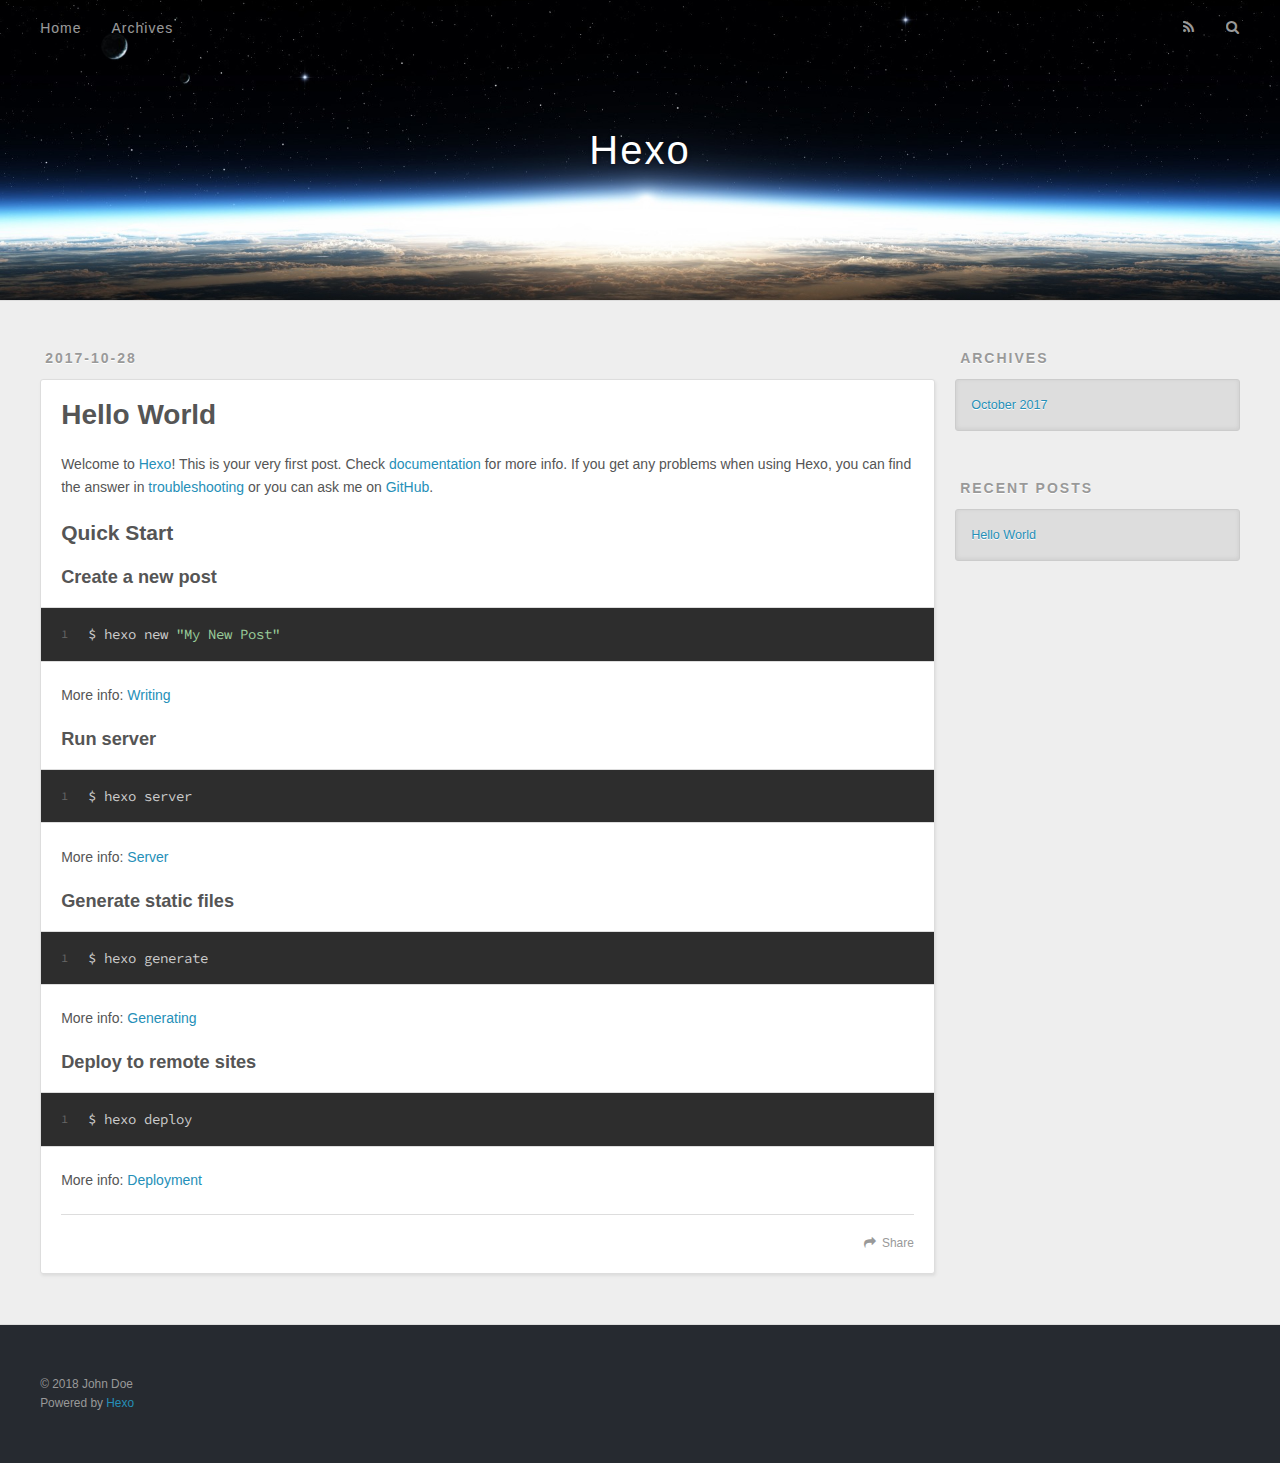
==== index.html @ b854b88f "Site updated: 2018-07-21 10:05:24" ====
<!DOCTYPE html>
<html>
<head>
  <meta charset="utf-8">
  
  <title>Hexo</title>
  <meta name="viewport" content="width=device-width, initial-scale=1, maximum-scale=1">
  <meta property="og:type" content="website">
<meta property="og:title" content="Hexo">
<meta property="og:url" content="http://yoursite.com/index.html">
<meta property="og:site_name" content="Hexo">
<meta property="og:locale" content="default">
<meta name="twitter:card" content="summary">
<meta name="twitter:title" content="Hexo">
  
    <link rel="alternate" href="/atom.xml" title="Hexo" type="application/atom+xml">
  
  
    <link rel="icon" href="/favicon.png">
  
  
    <link href="//fonts.googleapis.com/css?family=Source+Code+Pro" rel="stylesheet" type="text/css">
  
  <link rel="stylesheet" href="/css/style.css">
  

</head>

<body>
  <div id="container">
    <div id="wrap">
      <header id="header">
  <div id="banner"></div>
  <div id="header-outer" class="outer">
    <div id="header-title" class="inner">
      <h1 id="logo-wrap">
        <a href="/" id="logo">Hexo</a>
      </h1>
      
    </div>
    <div id="header-inner" class="inner">
      <nav id="main-nav">
        <a id="main-nav-toggle" class="nav-icon"></a>
        
          <a class="main-nav-link" href="/">Home</a>
        
          <a class="main-nav-link" href="/archives">Archives</a>
        
      </nav>
      <nav id="sub-nav">
        
          <a id="nav-rss-link" class="nav-icon" href="/atom.xml" title="RSS Feed"></a>
        
        <a id="nav-search-btn" class="nav-icon" title="Search"></a>
      </nav>
      <div id="search-form-wrap">
        <form action="//google.com/search" method="get" accept-charset="UTF-8" class="search-form"><input type="search" name="q" class="search-form-input" placeholder="Search"><button type="submit" class="search-form-submit">&#xF002;</button><input type="hidden" name="sitesearch" value="http://yoursite.com"></form>
      </div>
    </div>
  </div>
</header>
      <div class="outer">
        <section id="main">
  
    <article id="post-hello-world" class="article article-type-post" itemscope itemprop="blogPost">
  <div class="article-meta">
    <a href="/2017/10/28/hello-world/" class="article-date">
  <time datetime="2017-10-28T00:39:58.000Z" itemprop="datePublished">2017-10-28</time>
</a>
    
  </div>
  <div class="article-inner">
    
    
      <header class="article-header">
        
  
    <h1 itemprop="name">
      <a class="article-title" href="/2017/10/28/hello-world/">Hello World</a>
    </h1>
  

      </header>
    
    <div class="article-entry" itemprop="articleBody">
      
        <p>Welcome to <a href="https://hexo.io/" target="_blank" rel="noopener">Hexo</a>! This is your very first post. Check <a href="https://hexo.io/docs/" target="_blank" rel="noopener">documentation</a> for more info. If you get any problems when using Hexo, you can find the answer in <a href="https://hexo.io/docs/troubleshooting.html" target="_blank" rel="noopener">troubleshooting</a> or you can ask me on <a href="https://github.com/hexojs/hexo/issues" target="_blank" rel="noopener">GitHub</a>.</p>
<h2 id="Quick-Start"><a href="#Quick-Start" class="headerlink" title="Quick Start"></a>Quick Start</h2><h3 id="Create-a-new-post"><a href="#Create-a-new-post" class="headerlink" title="Create a new post"></a>Create a new post</h3><figure class="highlight bash"><table><tr><td class="gutter"><pre><span class="line">1</span><br></pre></td><td class="code"><pre><span class="line">$ hexo new <span class="string">"My New Post"</span></span><br></pre></td></tr></table></figure>
<p>More info: <a href="https://hexo.io/docs/writing.html" target="_blank" rel="noopener">Writing</a></p>
<h3 id="Run-server"><a href="#Run-server" class="headerlink" title="Run server"></a>Run server</h3><figure class="highlight bash"><table><tr><td class="gutter"><pre><span class="line">1</span><br></pre></td><td class="code"><pre><span class="line">$ hexo server</span><br></pre></td></tr></table></figure>
<p>More info: <a href="https://hexo.io/docs/server.html" target="_blank" rel="noopener">Server</a></p>
<h3 id="Generate-static-files"><a href="#Generate-static-files" class="headerlink" title="Generate static files"></a>Generate static files</h3><figure class="highlight bash"><table><tr><td class="gutter"><pre><span class="line">1</span><br></pre></td><td class="code"><pre><span class="line">$ hexo generate</span><br></pre></td></tr></table></figure>
<p>More info: <a href="https://hexo.io/docs/generating.html" target="_blank" rel="noopener">Generating</a></p>
<h3 id="Deploy-to-remote-sites"><a href="#Deploy-to-remote-sites" class="headerlink" title="Deploy to remote sites"></a>Deploy to remote sites</h3><figure class="highlight bash"><table><tr><td class="gutter"><pre><span class="line">1</span><br></pre></td><td class="code"><pre><span class="line">$ hexo deploy</span><br></pre></td></tr></table></figure>
<p>More info: <a href="https://hexo.io/docs/deployment.html" target="_blank" rel="noopener">Deployment</a></p>

      
    </div>
    <footer class="article-footer">
      <a data-url="http://yoursite.com/2017/10/28/hello-world/" data-id="cjjursdnd0000nds6vfempg9f" class="article-share-link">Share</a>
      
      
    </footer>
  </div>
  
</article>


  

</section>
        
          <aside id="sidebar">
  
    

  
    

  
    
  
    
  <div class="widget-wrap">
    <h3 class="widget-title">Archives</h3>
    <div class="widget">
      <ul class="archive-list"><li class="archive-list-item"><a class="archive-list-link" href="/archives/2017/10/">October 2017</a></li></ul>
    </div>
  </div>


  
    
  <div class="widget-wrap">
    <h3 class="widget-title">Recent Posts</h3>
    <div class="widget">
      <ul>
        
          <li>
            <a href="/2017/10/28/hello-world/">Hello World</a>
          </li>
        
      </ul>
    </div>
  </div>

  
</aside>
        
      </div>
      <footer id="footer">
  
  <div class="outer">
    <div id="footer-info" class="inner">
      &copy; 2018 John Doe<br>
      Powered by <a href="http://hexo.io/" target="_blank">Hexo</a>
    </div>
  </div>
</footer>
    </div>
    <nav id="mobile-nav">
  
    <a href="/" class="mobile-nav-link">Home</a>
  
    <a href="/archives" class="mobile-nav-link">Archives</a>
  
</nav>
    

<script src="//ajax.googleapis.com/ajax/libs/jquery/2.0.3/jquery.min.js"></script>


  <link rel="stylesheet" href="/fancybox/jquery.fancybox.css">
  <script src="/fancybox/jquery.fancybox.pack.js"></script>


<script src="/js/script.js"></script>

  </div>
</body>
</html>
---- css/style.css ----
body {
  width: 100%;
}
body:before,
body:after {
  content: "";
  display: table;
}
body:after {
  clear: both;
}
html,
body,
div,
span,
applet,
object,
iframe,
h1,
h2,
h3,
h4,
h5,
h6,
p,
blockquote,
pre,
a,
abbr,
acronym,
address,
big,
cite,
code,
del,
dfn,
em,
img,
ins,
kbd,
q,
s,
samp,
small,
strike,
strong,
sub,
sup,
tt,
var,
dl,
dt,
dd,
ol,
ul,
li,
fieldset,
form,
label,
legend,
table,
caption,
tbody,
tfoot,
thead,
tr,
th,
td {
  margin: 0;
  padding: 0;
  border: 0;
  outline: 0;
  font-weight: inherit;
  font-style: inherit;
  font-family: inherit;
  font-size: 100%;
  vertical-align: baseline;
}
body {
  line-height: 1;
  color: #000;
  background: #fff;
}
ol,
ul {
  list-style: none;
}
table {
  border-collapse: separate;
  border-spacing: 0;
  vertical-align: middle;
}
caption,
th,
td {
  text-align: left;
  font-weight: normal;
  vertical-align: middle;
}
a img {
  border: none;
}
input,
button {
  margin: 0;
  padding: 0;
}
input::-moz-focus-inner,
button::-moz-focus-inner {
  border: 0;
  padding: 0;
}
@font-face {
  font-family: FontAwesome;
  font-style: normal;
  font-weight: normal;
  src: url("fonts/fontawesome-webfont.eot?v=#4.0.3");
  src: url("fonts/fontawesome-webfont.eot?#iefix&v=#4.0.3") format("embedded-opentype"), url("fonts/fontawesome-webfont.woff?v=#4.0.3") format("woff"), url("fonts/fontawesome-webfont.ttf?v=#4.0.3") format("truetype"), url("fonts/fontawesome-webfont.svg#fontawesomeregular?v=#4.0.3") format("svg");
}
html,
body,
#container {
  height: 100%;
}
body {
  background: #eee;
  font: 14px "Helvetica Neue", Helvetica, Arial, sans-serif;
  -webkit-text-size-adjust: 100%;
}
.outer {
  max-width: 1220px;
  margin: 0 auto;
  padding: 0 20px;
}
.outer:before,
.outer:after {
  content: "";
  display: table;
}
.outer:after {
  clear: both;
}
.inner {
  display: inline;
  float: left;
  width: 98.33333333333333%;
  margin: 0 0.833333333333333%;
}
.left,
.alignleft {
  float: left;
}
.right,
.alignright {
  float: right;
}
.clear {
  clear: both;
}
#container {
  position: relative;
}
.mobile-nav-on {
  overflow: hidden;
}
#wrap {
  height: 100%;
  width: 100%;
  position: absolute;
  top: 0;
  left: 0;
  -webkit-transition: 0.2s ease-out;
  -moz-transition: 0.2s ease-out;
  -ms-transition: 0.2s ease-out;
  transition: 0.2s ease-out;
  z-index: 1;
  background: #eee;
}
.mobile-nav-on #wrap {
  left: 280px;
}
@media screen and (min-width: 768px) {
  #main {
    display: inline;
    float: left;
    width: 73.33333333333333%;
    margin: 0 0.833333333333333%;
  }
}
.article-date,
.article-category-link,
.archive-year,
.widget-title {
  text-decoration: none;
  text-transform: uppercase;
  letter-spacing: 2px;
  color: #999;
  margin-bottom: 1em;
  margin-left: 5px;
  line-height: 1em;
  text-shadow: 0 1px #fff;
  font-weight: bold;
}
.article-inner,
.archive-article-inner {
  background: #fff;
  -webkit-box-shadow: 1px 2px 3px #ddd;
  box-shadow: 1px 2px 3px #ddd;
  border: 1px solid #ddd;
  border-radius: 3px;
}
.article-entry h1,
.widget h1 {
  font-size: 2em;
}
.article-entry h2,
.widget h2 {
  font-size: 1.5em;
}
.article-entry h3,
.widget h3 {
  font-size: 1.3em;
}
.article-entry h4,
.widget h4 {
  font-size: 1.2em;
}
.article-entry h5,
.widget h5 {
  font-size: 1em;
}
.article-entry h6,
.widget h6 {
  font-size: 1em;
  color: #999;
}
.article-entry hr,
.widget hr {
  border: 1px dashed #ddd;
}
.article-entry strong,
.widget strong {
  font-weight: bold;
}
.article-entry em,
.widget em,
.article-entry cite,
.widget cite {
  font-style: italic;
}
.article-entry sup,
.widget sup,
.article-entry sub,
.widget sub {
  font-size: 0.75em;
  line-height: 0;
  position: relative;
  vertical-align: baseline;
}
.article-entry sup,
.widget sup {
  top: -0.5em;
}
.article-entry sub,
.widget sub {
  bottom: -0.2em;
}
.article-entry small,
.widget small {
  font-size: 0.85em;
}
.article-entry acronym,
.widget acronym,
.article-entry abbr,
.widget abbr {
  border-bottom: 1px dotted;
}
.article-entry ul,
.widget ul,
.article-entry ol,
.widget ol,
.article-entry dl,
.widget dl {
  margin: 0 20px;
  line-height: 1.6em;
}
.article-entry ul ul,
.widget ul ul,
.article-entry ol ul,
.widget ol ul,
.article-entry ul ol,
.widget ul ol,
.article-entry ol ol,
.widget ol ol {
  margin-top: 0;
  margin-bottom: 0;
}
.article-entry ul,
.widget ul {
  list-style: disc;
}
.article-entry ol,
.widget ol {
  list-style: decimal;
}
.article-entry dt,
.widget dt {
  font-weight: bold;
}
#header {
  height: 300px;
  position: relative;
  border-bottom: 1px solid #ddd;
}
#header:before,
#header:after {
  content: "";
  position: absolute;
  left: 0;
  right: 0;
  height: 40px;
}
#header:before {
  top: 0;
  background: -webkit-linear-gradient(rgba(0,0,0,0.2), transparent);
  background: -moz-linear-gradient(rgba(0,0,0,0.2), transparent);
  background: -ms-linear-gradient(rgba(0,0,0,0.2), transparent);
  background: linear-gradient(rgba(0,0,0,0.2), transparent);
}
#header:after {
  bottom: 0;
  background: -webkit-linear-gradient(transparent, rgba(0,0,0,0.2));
  background: -moz-linear-gradient(transparent, rgba(0,0,0,0.2));
  background: -ms-linear-gradient(transparent, rgba(0,0,0,0.2));
  background: linear-gradient(transparent, rgba(0,0,0,0.2));
}
#header-outer {
  height: 100%;
  position: relative;
}
#header-inner {
  position: relative;
  overflow: hidden;
}
#banner {
  position: absolute;
  top: 0;
  left: 0;
  width: 100%;
  height: 100%;
  background: url("images/banner.jpg") center #000;
  -webkit-background-size: cover;
  -moz-background-size: cover;
  background-size: cover;
  z-index: -1;
}
#header-title {
  text-align: center;
  height: 40px;
  position: absolute;
  top: 50%;
  left: 0;
  margin-top: -20px;
}
#logo,
#subtitle {
  text-decoration: none;
  color: #fff;
  font-weight: 300;
  text-shadow: 0 1px 4px rgba(0,0,0,0.3);
}
#logo {
  font-size: 40px;
  line-height: 40px;
  letter-spacing: 2px;
}
#subtitle {
  font-size: 16px;
  line-height: 16px;
  letter-spacing: 1px;
}
#subtitle-wrap {
  margin-top: 16px;
}
#main-nav {
  float: left;
  margin-left: -15px;
}
.nav-icon,
.main-nav-link {
  float: left;
  color: #fff;
  opacity: 0.6;
  text-decoration: none;
  text-shadow: 0 1px rgba(0,0,0,0.2);
  -webkit-transition: opacity 0.2s;
  -moz-transition: opacity 0.2s;
  -ms-transition: opacity 0.2s;
  transition: opacity 0.2s;
  display: block;
  padding: 20px 15px;
}
.nav-icon:hover,
.main-nav-link:hover {
  opacity: 1;
}
.nav-icon {
  font-family: FontAwesome;
  text-align: center;
  font-size: 14px;
  width: 14px;
  height: 14px;
  padding: 20px 15px;
  position: relative;
  cursor: pointer;
}
.main-nav-link {
  font-weight: 300;
  letter-spacing: 1px;
}
@media screen and (max-width: 479px) {
  .main-nav-link {
    display: none;
  }
}
#main-nav-toggle {
  display: none;
}
#main-nav-toggle:before {
  content: "\f0c9";
}
@media screen and (max-width: 479px) {
  #main-nav-toggle {
    display: block;
  }
}
#sub-nav {
  float: right;
  margin-right: -15px;
}
#nav-rss-link:before {
  content: "\f09e";
}
#nav-search-btn:before {
  content: "\f002";
}
#search-form-wrap {
  position: absolute;
  top: 15px;
  width: 150px;
  height: 30px;
  right: -150px;
  opacity: 0;
  -webkit-transition: 0.2s ease-out;
  -moz-transition: 0.2s ease-out;
  -ms-transition: 0.2s ease-out;
  transition: 0.2s ease-out;
}
#search-form-wrap.on {
  opacity: 1;
  right: 0;
}
@media screen and (max-width: 479px) {
  #search-form-wrap {
    width: 100%;
    right: -100%;
  }
}
.search-form {
  position: absolute;
  top: 0;
  left: 0;
  right: 0;
  background: #fff;
  padding: 5px 15px;
  border-radius: 15px;
  -webkit-box-shadow: 0 0 10px rgba(0,0,0,0.3);
  box-shadow: 0 0 10px rgba(0,0,0,0.3);
}
.search-form-input {
  border: none;
  background: none;
  color: #555;
  width: 100%;
  font: 13px "Helvetica Neue", Helvetica, Arial, sans-serif;
  outline: none;
}
.search-form-input::-webkit-search-results-decoration,
.search-form-input::-webkit-search-cancel-button {
  -webkit-appearance: none;
}
.search-form-submit {
  position: absolute;
  top: 50%;
  right: 10px;
  margin-top: -7px;
  font: 13px FontAwesome;
  border: none;
  background: none;
  color: #bbb;
  cursor: pointer;
}
.search-form-submit:hover,
.search-form-submit:focus {
  color: #777;
}
.article {
  margin: 50px 0;
}
.article-inner {
  overflow: hidden;
}
.article-meta:before,
.article-meta:after {
  content: "";
  display: table;
}
.article-meta:after {
  clear: both;
}
.article-date {
  float: left;
}
.article-category {
  float: left;
  line-height: 1em;
  color: #ccc;
  text-shadow: 0 1px #fff;
  margin-left: 8px;
}
.article-category:before {
  content: "\2022";
}
.article-category-link {
  margin: 0 12px 1em;
}
.article-header {
  padding: 20px 20px 0;
}
.article-title {
  text-decoration: none;
  font-size: 2em;
  font-weight: bold;
  color: #555;
  line-height: 1.1em;
  -webkit-transition: color 0.2s;
  -moz-transition: color 0.2s;
  -ms-transition: color 0.2s;
  transition: color 0.2s;
}
a.article-title:hover {
  color: #258fb8;
}
.article-entry {
  color: #555;
  padding: 0 20px;
}
.article-entry:before,
.article-entry:after {
  content: "";
  display: table;
}
.article-entry:after {
  clear: both;
}
.article-entry p,
.article-entry table {
  line-height: 1.6em;
  margin: 1.6em 0;
}
.article-entry h1,
.article-entry h2,
.article-entry h3,
.article-entry h4,
.article-entry h5,
.article-entry h6 {
  font-weight: bold;
}
.article-entry h1,
.article-entry h2,
.article-entry h3,
.article-entry h4,
.article-entry h5,
.article-entry h6 {
  line-height: 1.1em;
  margin: 1.1em 0;
}
.article-entry a {
  color: #258fb8;
  text-decoration: none;
}
.article-entry a:hover {
  text-decoration: underline;
}
.article-entry ul,
.article-entry ol,
.article-entry dl {
  margin-top: 1.6em;
  margin-bottom: 1.6em;
}
.article-entry img,
.article-entry video {
  max-width: 100%;
  height: auto;
  display: block;
  margin: auto;
}
.article-entry iframe {
  border: none;
}
.article-entry table {
  width: 100%;
  border-collapse: collapse;
  border-spacing: 0;
}
.article-entry th {
  font-weight: bold;
  border-bottom: 3px solid #ddd;
  padding-bottom: 0.5em;
}
.article-entry td {
  border-bottom: 1px solid #ddd;
  padding: 10px 0;
}
.article-entry blockquote {
  font-family: Georgia, "Times New Roman", serif;
  font-size: 1.4em;
  margin: 1.6em 20px;
  text-align: center;
}
.article-entry blockquote footer {
  font-size: 14px;
  margin: 1.6em 0;
  font-family: "Helvetica Neue", Helvetica, Arial, sans-serif;
}
.article-entry blockquote footer cite:before {
  content: "—";
  padding: 0 0.5em;
}
.article-entry .pullquote {
  text-align: left;
  width: 45%;
  margin: 0;
}
.article-entry .pullquote.left {
  margin-left: 0.5em;
  margin-right: 1em;
}
.article-entry .pullquote.right {
  margin-right: 0.5em;
  margin-left: 1em;
}
.article-entry .caption {
  color: #999;
  display: block;
  font-size: 0.9em;
  margin-top: 0.5em;
  position: relative;
  text-align: center;
}
.article-entry .video-container {
  position: relative;
  padding-top: 56.25%;
  height: 0;
  overflow: hidden;
}
.article-entry .video-container iframe,
.article-entry .video-container object,
.article-entry .video-container embed {
  position: absolute;
  top: 0;
  left: 0;
  width: 100%;
  height: 100%;
  margin-top: 0;
}
.article-more-link a {
  display: inline-block;
  line-height: 1em;
  padding: 6px 15px;
  border-radius: 15px;
  background: #eee;
  color: #999;
  text-shadow: 0 1px #fff;
  text-decoration: none;
}
.article-more-link a:hover {
  background: #258fb8;
  color: #fff;
  text-decoration: none;
  text-shadow: 0 1px #1e7293;
}
.article-footer {
  font-size: 0.85em;
  line-height: 1.6em;
  border-top: 1px solid #ddd;
  padding-top: 1.6em;
  margin: 0 20px 20px;
}
.article-footer:before,
.article-footer:after {
  content: "";
  display: table;
}
.article-footer:after {
  clear: both;
}
.article-footer a {
  color: #999;
  text-decoration: none;
}
.article-footer a:hover {
  color: #555;
}
.article-tag-list-item {
  float: left;
  margin-right: 10px;
}
.article-tag-list-link:before {
  content: "#";
}
.article-comment-link {
  float: right;
}
.article-comment-link:before {
  content: "\f075";
  font-family: FontAwesome;
  padding-right: 8px;
}
.article-share-link {
  cursor: pointer;
  float: right;
  margin-left: 20px;
}
.article-share-link:before {
  content: "\f064";
  font-family: FontAwesome;
  padding-right: 6px;
}
#article-nav {
  position: relative;
}
#article-nav:before,
#article-nav:after {
  content: "";
  display: table;
}
#article-nav:after {
  clear: both;
}
@media screen and (min-width: 768px) {
  #article-nav {
    margin: 50px 0;
  }
  #article-nav:before {
    width: 8px;
    height: 8px;
    position: absolute;
    top: 50%;
    left: 50%;
    margin-top: -4px;
    margin-left: -4px;
    content: "";
    border-radius: 50%;
    background: #ddd;
    -webkit-box-shadow: 0 1px 2px #fff;
    box-shadow: 0 1px 2px #fff;
  }
}
.article-nav-link-wrap {
  text-decoration: none;
  text-shadow: 0 1px #fff;
  color: #999;
  -webkit-box-sizing: border-box;
  -moz-box-sizing: border-box;
  box-sizing: border-box;
  margin-top: 50px;
  text-align: center;
  display: block;
}
.article-nav-link-wrap:hover {
  color: #555;
}
@media screen and (min-width: 768px) {
  .article-nav-link-wrap {
    width: 50%;
    margin-top: 0;
  }
}
@media screen and (min-width: 768px) {
  #article-nav-newer {
    float: left;
    text-align: right;
    padding-right: 20px;
  }
}
@media screen and (min-width: 768px) {
  #article-nav-older {
    float: right;
    text-align: left;
    padding-left: 20px;
  }
}
.article-nav-caption {
  text-transform: uppercase;
  letter-spacing: 2px;
  color: #ddd;
  line-height: 1em;
  font-weight: bold;
}
#article-nav-newer .article-nav-caption {
  margin-right: -2px;
}
.article-nav-title {
  font-size: 0.85em;
  line-height: 1.6em;
  margin-top: 0.5em;
}
.article-share-box {
  position: absolute;
  display: none;
  background: #fff;
  -webkit-box-shadow: 1px 2px 10px rgba(0,0,0,0.2);
  box-shadow: 1px 2px 10px rgba(0,0,0,0.2);
  border-radius: 3px;
  margin-left: -145px;
  overflow: hidden;
  z-index: 1;
}
.article-share-box.on {
  display: block;
}
.article-share-input {
  width: 100%;
  background: none;
  -webkit-box-sizing: border-box;
  -moz-box-sizing: border-box;
  box-sizing: border-box;
  font: 14px "Helvetica Neue", Helvetica, Arial, sans-serif;
  padding: 0 15px;
  color: #555;
  outline: none;
  border: 1px solid #ddd;
  border-radius: 3px 3px 0 0;
  height: 36px;
  line-height: 36px;
}
.article-share-links {
  background: #eee;
}
.article-share-links:before,
.article-share-links:after {
  content: "";
  display: table;
}
.article-share-links:after {
  clear: both;
}
.article-share-twitter,
.article-share-facebook,
.article-share-pinterest,
.article-share-google {
  width: 50px;
  height: 36px;
  display: block;
  float: left;
  position: relative;
  color: #999;
  text-shadow: 0 1px #fff;
}
.article-share-twitter:before,
.article-share-facebook:before,
.article-share-pinterest:before,
.article-share-google:before {
  font-size: 20px;
  font-family: FontAwesome;
  width: 20px;
  height: 20px;
  position: absolute;
  top: 50%;
  left: 50%;
  margin-top: -10px;
  margin-left: -10px;
  text-align: center;
}
.article-share-twitter:hover,
.article-share-facebook:hover,
.article-share-pinterest:hover,
.article-share-google:hover {
  color: #fff;
}
.article-share-twitter:before {
  content: "\f099";
}
.article-share-twitter:hover {
  background: #00aced;
  text-shadow: 0 1px #008abe;
}
.article-share-facebook:before {
  content: "\f09a";
}
.article-share-facebook:hover {
  background: #3b5998;
  text-shadow: 0 1px #2f477a;
}
.article-share-pinterest:before {
  content: "\f0d2";
}
.article-share-pinterest:hover {
  background: #cb2027;
  text-shadow: 0 1px #a21a1f;
}
.article-share-google:before {
  content: "\f0d5";
}
.article-share-google:hover {
  background: #dd4b39;
  text-shadow: 0 1px #be3221;
}
.article-gallery {
  background: #000;
  position: relative;
}
.article-gallery-photos {
  position: relative;
  overflow: hidden;
}
.article-gallery-img {
  display: none;
  max-width: 100%;
}
.article-gallery-img:first-child {
  display: block;
}
.article-gallery-img.loaded {
  position: absolute;
  display: block;
}
.article-gallery-img img {
  display: block;
  max-width: 100%;
  margin: 0 auto;
}
#comments {
  background: #fff;
  -webkit-box-shadow: 1px 2px 3px #ddd;
  box-shadow: 1px 2px 3px #ddd;
  padding: 20px;
  border: 1px solid #ddd;
  border-radius: 3px;
  margin: 50px 0;
}
#comments a {
  color: #258fb8;
}
.archives-wrap {
  margin: 50px 0;
}
.archives:before,
.archives:after {
  content: "";
  display: table;
}
.archives:after {
  clear: both;
}
.archive-year-wrap {
  margin-bottom: 1em;
}
.archives {
  -webkit-column-gap: 10px;
  -moz-column-gap: 10px;
  column-gap: 10px;
}
@media screen and (min-width: 480px) and (max-width: 767px) {
  .archives {
    -webkit-column-count: 2;
    -moz-column-count: 2;
    column-count: 2;
  }
}
@media screen and (min-width: 768px) {
  .archives {
    -webkit-column-count: 3;
    -moz-column-count: 3;
    column-count: 3;
  }
}
.archive-article {
  -webkit-column-break-inside: avoid;
  page-break-inside: avoid;
  overflow: hidden;
  break-inside: avoid-column;
}
.archive-article-inner {
  padding: 10px;
  margin-bottom: 15px;
}
.archive-article-title {
  text-decoration: none;
  font-weight: bold;
  color: #555;
  -webkit-transition: color 0.2s;
  -moz-transition: color 0.2s;
  -ms-transition: color 0.2s;
  transition: color 0.2s;
  line-height: 1.6em;
}
.archive-article-title:hover {
  color: #258fb8;
}
.archive-article-footer {
  margin-top: 1em;
}
.archive-article-date {
  color: #999;
  text-decoration: none;
  font-size: 0.85em;
  line-height: 1em;
  margin-bottom: 0.5em;
  display: block;
}
#page-nav {
  margin: 50px auto;
  background: #fff;
  -webkit-box-shadow: 1px 2px 3px #ddd;
  box-shadow: 1px 2px 3px #ddd;
  border: 1px solid #ddd;
  border-radius: 3px;
  text-align: center;
  color: #999;
  overflow: hidden;
}
#page-nav:before,
#page-nav:after {
  content: "";
  display: table;
}
#page-nav:after {
  clear: both;
}
#page-nav a,
#page-nav span {
  padding: 10px 20px;
  line-height: 1;
  height: 2ex;
}
#page-nav a {
  color: #999;
  text-decoration: none;
}
#page-nav a:hover {
  background: #999;
  color: #fff;
}
#page-nav .prev {
  float: left;
}
#page-nav .next {
  float: right;
}
#page-nav .page-number {
  display: inline-block;
}
@media screen and (max-width: 479px) {
  #page-nav .page-number {
    display: none;
  }
}
#page-nav .current {
  color: #555;
  font-weight: bold;
}
#page-nav .space {
  color: #ddd;
}
#footer {
  background: #262a30;
  padding: 50px 0;
  border-top: 1px solid #ddd;
  color: #999;
}
#footer a {
  color: #258fb8;
  text-decoration: none;
}
#footer a:hover {
  text-decoration: underline;
}
#footer-info {
  line-height: 1.6em;
  font-size: 0.85em;
}
.article-entry pre,
.article-entry .highlight {
  background: #2d2d2d;
  margin: 0 -20px;
  padding: 15px 20px;
  border-style: solid;
  border-color: #ddd;
  border-width: 1px 0;
  overflow: auto;
  color: #ccc;
  line-height: 22.400000000000002px;
}
.article-entry .highlight .gutter pre,
.article-entry .gist .gist-file .gist-data .line-numbers {
  color: #666;
  font-size: 0.85em;
}
.article-entry pre,
.article-entry code {
  font-family: "Source Code Pro", Consolas, Monaco, Menlo, Consolas, monospace;
}
.article-entry code {
  background: #eee;
  text-shadow: 0 1px #fff;
  padding: 0 0.3em;
}
.article-entry pre code {
  background: none;
  text-shadow: none;
  padding: 0;
}
.article-entry .highlight pre {
  border: none;
  margin: 0;
  padding: 0;
}
.article-entry .highlight table {
  margin: 0;
  width: auto;
}
.article-entry .highlight td {
  border: none;
  padding: 0;
}
.article-entry .highlight figcaption {
  font-size: 0.85em;
  color: #999;
  line-height: 1em;
  margin-bottom: 1em;
}
.article-entry .highlight figcaption:before,
.article-entry .highlight figcaption:after {
  content: "";
  display: table;
}
.article-entry .highlight figcaption:after {
  clear: both;
}
.article-entry .highlight figcaption a {
  float: right;
}
.article-entry .highlight .gutter pre {
  text-align: right;
  padding-right: 20px;
}
.article-entry .highlight .line {
  height: 22.400000000000002px;
}
.article-entry .highlight .line.marked {
  background: #515151;
}
.article-entry .gist {
  margin: 0 -20px;
  border-style: solid;
  border-color: #ddd;
  border-width: 1px 0;
  background: #2d2d2d;
  padding: 15px 20px 15px 0;
}
.article-entry .gist .gist-file {
  border: none;
  font-family: "Source Code Pro", Consolas, Monaco, Menlo, Consolas, monospace;
  margin: 0;
}
.article-entry .gist .gist-file .gist-data {
  background: none;
  border: none;
}
.article-entry .gist .gist-file .gist-data .line-numbers {
  background: none;
  border: none;
  padding: 0 20px 0 0;
}
.article-entry .gist .gist-file .gist-data .line-data {
  padding: 0 !important;
}
.article-entry .gist .gist-file .highlight {
  margin: 0;
  padding: 0;
  border: none;
}
.article-entry .gist .gist-file .gist-meta {
  background: #2d2d2d;
  color: #999;
  font: 0.85em "Helvetica Neue", Helvetica, Arial, sans-serif;
  text-shadow: 0 0;
  padding: 0;
  margin-top: 1em;
  margin-left: 20px;
}
.article-entry .gist .gist-file .gist-meta a {
  color: #258fb8;
  font-weight: normal;
}
.article-entry .gist .gist-file .gist-meta a:hover {
  text-decoration: underline;
}
pre .comment,
pre .title {
  color: #999;
}
pre .variable,
pre .attribute,
pre .tag,
pre .regexp,
pre .ruby .constant,
pre .xml .tag .title,
pre .xml .pi,
pre .xml .doctype,
pre .html .doctype,
pre .css .id,
pre .css .class,
pre .css .pseudo {
  color: #f2777a;
}
pre .number,
pre .preprocessor,
pre .built_in,
pre .literal,
pre .params,
pre .constant {
  color: #f99157;
}
pre .class,
pre .ruby .class .title,
pre .css .rules .attribute {
  color: #9c9;
}
pre .string,
pre .value,
pre .inheritance,
pre .header,
pre .ruby .symbol,
pre .xml .cdata {
  color: #9c9;
}
pre .css .hexcolor {
  color: #6cc;
}
pre .function,
pre .python .decorator,
pre .python .title,
pre .ruby .function .title,
pre .ruby .title .keyword,
pre .perl .sub,
pre .javascript .title,
pre .coffeescript .title {
  color: #69c;
}
pre .keyword,
pre .javascript .function {
  color: #c9c;
}
@media screen and (max-width: 479px) {
  #mobile-nav {
    position: absolute;
    top: 0;
    left: 0;
    width: 280px;
    height: 100%;
    background: #191919;
    border-right: 1px solid #fff;
  }
}
@media screen and (max-width: 479px) {
  .mobile-nav-link {
    display: block;
    color: #999;
    text-decoration: none;
    padding: 15px 20px;
    font-weight: bold;
  }
  .mobile-nav-link:hover {
    color: #fff;
  }
}
@media screen and (min-width: 768px) {
  #sidebar {
    display: inline;
    float: left;
    width: 23.333333333333332%;
    margin: 0 0.833333333333333%;
  }
}
.widget-wrap {
  margin: 50px 0;
}
.widget {
  color: #777;
  text-shadow: 0 1px #fff;
  background: #ddd;
  -webkit-box-shadow: 0 -1px 4px #ccc inset;
  box-shadow: 0 -1px 4px #ccc inset;
  border: 1px solid #ccc;
  padding: 15px;
  border-radius: 3px;
}
.widget a {
  color: #258fb8;
  text-decoration: none;
}
.widget a:hover {
  text-decoration: underline;
}
.widget ul ul,
.widget ol ul,
.widget dl ul,
.widget ul ol,
.widget ol ol,
.widget dl ol,
.widget ul dl,
.widget ol dl,
.widget dl dl {
  margin-left: 15px;
  list-style: disc;
}
.widget {
  line-height: 1.6em;
  word-wrap: break-word;
  font-size: 0.9em;
}
.widget ul,
.widget ol {
  list-style: none;
  margin: 0;
}
.widget ul ul,
.widget ol ul,
.widget ul ol,
.widget ol ol {
  margin: 0 20px;
}
.widget ul ul,
.widget ol ul {
  list-style: disc;
}
.widget ul ol,
.widget ol ol {
  list-style: decimal;
}
.category-list-count,
.tag-list-count,
.archive-list-count {
  padding-left: 5px;
  color: #999;
  font-size: 0.85em;
}
.category-list-count:before,
.tag-list-count:before,
.archive-list-count:before {
  content: "(";
}
.category-list-count:after,
.tag-list-count:after,
.archive-list-count:after {
  content: ")";
}
.tagcloud a {
  margin-right: 5px;
  display: inline-block;
}
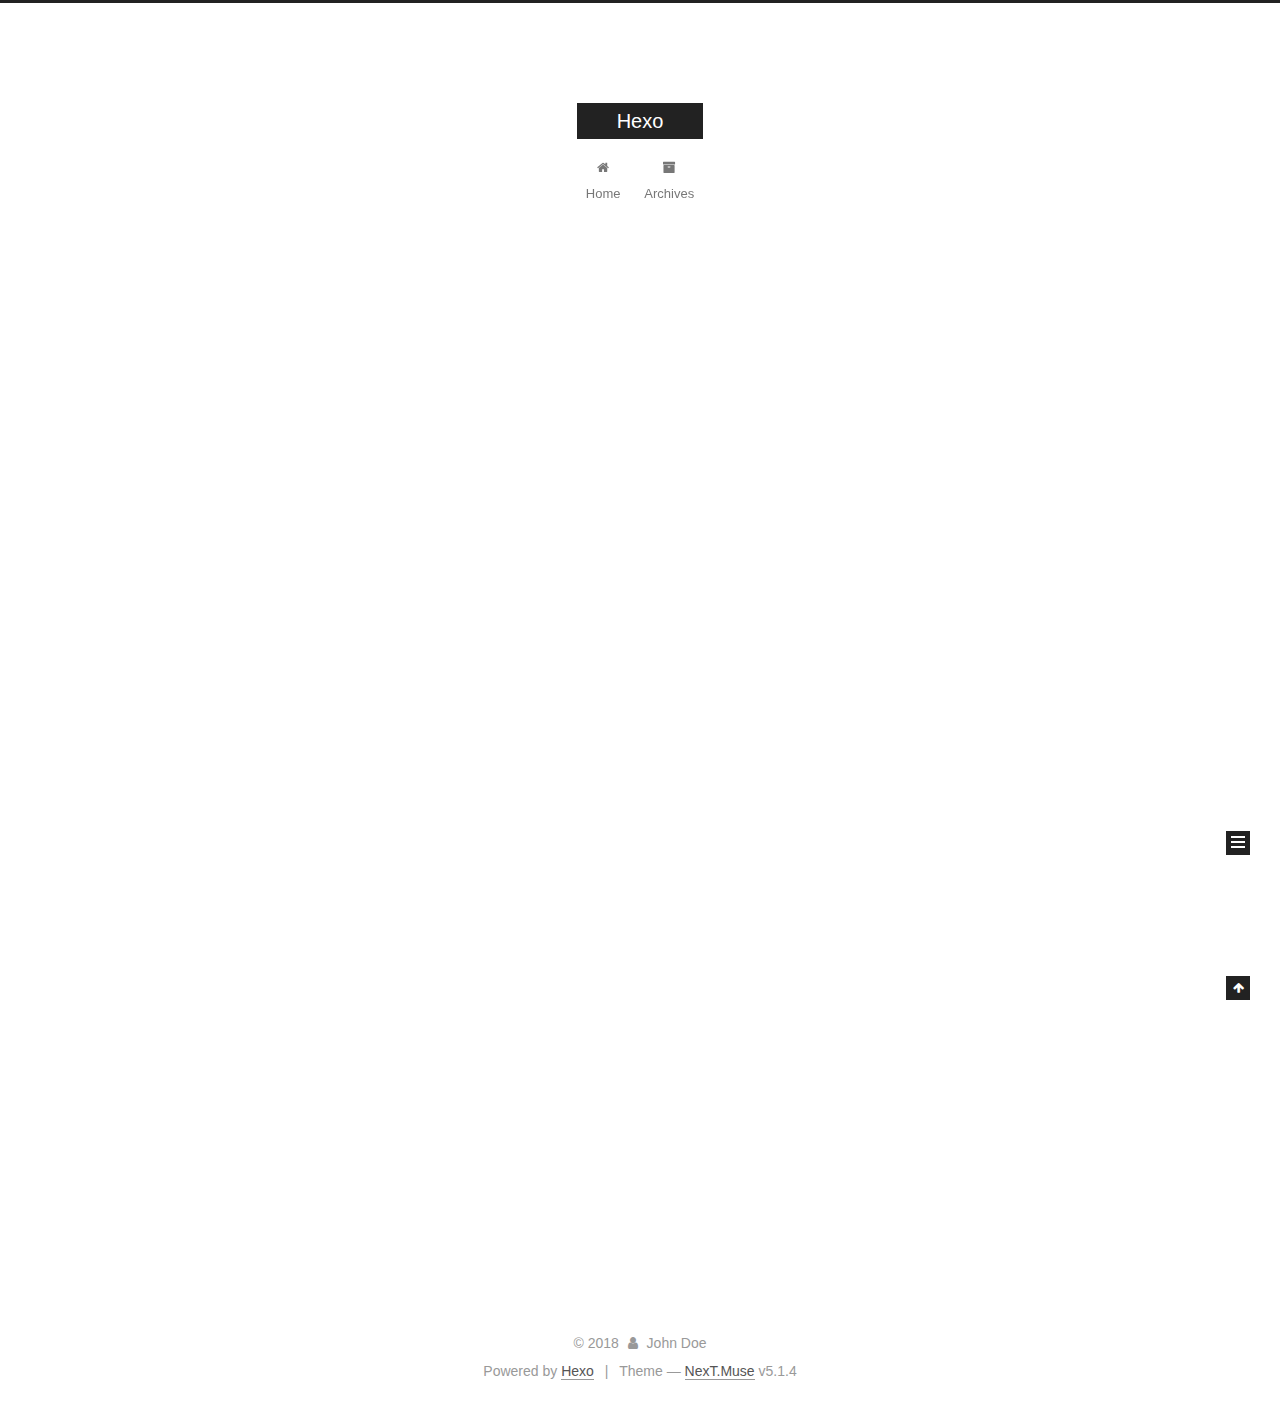
==== commit 7304b4a8: "Site updated: 2018-07-21 11:39:26" ====
--- a/index.html
+++ b/index.html
@@ -1,90 +1,306 @@
 <!DOCTYPE html>
-<html>
+
+
+
+  
+
+
+<html class="theme-next muse use-motion" lang="">
 <head>
-  <meta charset="utf-8">
-  
-  <title>Hexo</title>
-  <meta name="viewport" content="width=device-width, initial-scale=1, maximum-scale=1">
-  <meta property="og:type" content="website">
+  <meta charset="UTF-8"/>
+<meta http-equiv="X-UA-Compatible" content="IE=edge" />
+<meta name="viewport" content="width=device-width, initial-scale=1, maximum-scale=1"/>
+<meta name="theme-color" content="#222">
+
+
+
+
+
+
+
+
+
+<meta http-equiv="Cache-Control" content="no-transform" />
+<meta http-equiv="Cache-Control" content="no-siteapp" />
+
+
+
+
+
+
+
+
+
+
+
+
+
+
+
+
+  
+  
+  <link href="/lib/fancybox/source/jquery.fancybox.css?v=2.1.5" rel="stylesheet" type="text/css" />
+
+
+
+
+
+
+
+<link href="/lib/font-awesome/css/font-awesome.min.css?v=4.6.2" rel="stylesheet" type="text/css" />
+
+<link href="/css/main.css?v=5.1.4" rel="stylesheet" type="text/css" />
+
+
+  <link rel="apple-touch-icon" sizes="180x180" href="/images/apple-touch-icon-next.png?v=5.1.4">
+
+
+  <link rel="icon" type="image/png" sizes="32x32" href="/images/favicon-32x32-next.png?v=5.1.4">
+
+
+  <link rel="icon" type="image/png" sizes="16x16" href="/images/favicon-16x16-next.png?v=5.1.4">
+
+
+  <link rel="mask-icon" href="/images/logo.svg?v=5.1.4" color="#222">
+
+
+
+
+
+  <meta name="keywords" content="Hexo, NexT" />
+
+
+
+
+
+
+
+
+
+
+<meta property="og:type" content="website">
 <meta property="og:title" content="Hexo">
 <meta property="og:url" content="http://yoursite.com/index.html">
 <meta property="og:site_name" content="Hexo">
 <meta property="og:locale" content="default">
 <meta name="twitter:card" content="summary">
 <meta name="twitter:title" content="Hexo">
-  
-    <link rel="alternate" href="/atom.xml" title="Hexo" type="application/atom+xml">
-  
-  
-    <link rel="icon" href="/favicon.png">
-  
-  
-    <link href="//fonts.googleapis.com/css?family=Source+Code+Pro" rel="stylesheet" type="text/css">
-  
-  <link rel="stylesheet" href="/css/style.css">
-  
+
+
+
+<script type="text/javascript" id="hexo.configurations">
+  var NexT = window.NexT || {};
+  var CONFIG = {
+    root: '/',
+    scheme: 'Muse',
+    version: '5.1.4',
+    sidebar: {"position":"left","display":"post","offset":12,"b2t":false,"scrollpercent":false,"onmobile":false},
+    fancybox: true,
+    tabs: true,
+    motion: {"enable":true,"async":false,"transition":{"post_block":"fadeIn","post_header":"slideDownIn","post_body":"slideDownIn","coll_header":"slideLeftIn","sidebar":"slideUpIn"}},
+    duoshuo: {
+      userId: '0',
+      author: 'Author'
+    },
+    algolia: {
+      applicationID: '',
+      apiKey: '',
+      indexName: '',
+      hits: {"per_page":10},
+      labels: {"input_placeholder":"Search for Posts","hits_empty":"We didn't find any results for the search: ${query}","hits_stats":"${hits} results found in ${time} ms"}
+    }
+  };
+</script>
+
+
+
+  <link rel="canonical" href="http://yoursite.com/"/>
+
+
+
+
+
+  <title>Hexo</title>
+  
+
+
+
+
+
+
+
 
 </head>
 
-<body>
-  <div id="container">
-    <div id="wrap">
-      <header id="header">
-  <div id="banner"></div>
-  <div id="header-outer" class="outer">
-    <div id="header-title" class="inner">
-      <h1 id="logo-wrap">
-        <a href="/" id="logo">Hexo</a>
-      </h1>
-      
+<body itemscope itemtype="http://schema.org/WebPage" lang="default">
+
+  
+  
+    
+  
+
+  <div class="container sidebar-position-left 
+  page-home">
+    <div class="headband"></div>
+
+    <header id="header" class="header" itemscope itemtype="http://schema.org/WPHeader">
+      <div class="header-inner"><div class="site-brand-wrapper">
+  <div class="site-meta ">
+    
+
+    <div class="custom-logo-site-title">
+      <a href="/"  class="brand" rel="start">
+        <span class="logo-line-before"><i></i></span>
+        <span class="site-title">Hexo</span>
+        <span class="logo-line-after"><i></i></span>
+      </a>
     </div>
-    <div id="header-inner" class="inner">
-      <nav id="main-nav">
-        <a id="main-nav-toggle" class="nav-icon"></a>
-        
-          <a class="main-nav-link" href="/">Home</a>
-        
-          <a class="main-nav-link" href="/archives">Archives</a>
-        
-      </nav>
-      <nav id="sub-nav">
-        
-          <a id="nav-rss-link" class="nav-icon" href="/atom.xml" title="RSS Feed"></a>
-        
-        <a id="nav-search-btn" class="nav-icon" title="Search"></a>
-      </nav>
-      <div id="search-form-wrap">
-        <form action="//google.com/search" method="get" accept-charset="UTF-8" class="search-form"><input type="search" name="q" class="search-form-input" placeholder="Search"><button type="submit" class="search-form-submit">&#xF002;</button><input type="hidden" name="sitesearch" value="http://yoursite.com"></form>
-      </div>
-    </div>
+      
+        <p class="site-subtitle"></p>
+      
   </div>
-</header>
-      <div class="outer">
-        <section id="main">
-  
-    <article id="post-hello-world" class="article article-type-post" itemscope itemprop="blogPost">
-  <div class="article-meta">
-    <a href="/2017/10/28/hello-world/" class="article-date">
-  <time datetime="2017-10-28T00:39:58.000Z" itemprop="datePublished">2017-10-28</time>
-</a>
-    
+
+  <div class="site-nav-toggle">
+    <button>
+      <span class="btn-bar"></span>
+      <span class="btn-bar"></span>
+      <span class="btn-bar"></span>
+    </button>
   </div>
-  <div class="article-inner">
-    
-    
-      <header class="article-header">
-        
-  
-    <h1 itemprop="name">
-      <a class="article-title" href="/2017/10/28/hello-world/">Hello World</a>
-    </h1>
-  
-
+</div>
+
+<nav class="site-nav">
+  
+
+  
+    <ul id="menu" class="menu">
+      
+        
+        <li class="menu-item menu-item-home">
+          <a href="/" rel="section">
+            
+              <i class="menu-item-icon fa fa-fw fa-home"></i> <br />
+            
+            Home
+          </a>
+        </li>
+      
+        
+        <li class="menu-item menu-item-archives">
+          <a href="/archives/" rel="section">
+            
+              <i class="menu-item-icon fa fa-fw fa-archive"></i> <br />
+            
+            Archives
+          </a>
+        </li>
+      
+
+      
+    </ul>
+  
+
+  
+</nav>
+
+
+
+ </div>
+    </header>
+
+    <main id="main" class="main">
+      <div class="main-inner">
+        <div class="content-wrap">
+          <div id="content" class="content">
+            
+  <section id="posts" class="posts-expand">
+    
+      
+
+  
+
+  
+  
+  
+
+  <article class="post post-type-normal" itemscope itemtype="http://schema.org/Article">
+  
+  
+  
+  <div class="post-block">
+    <link itemprop="mainEntityOfPage" href="http://yoursite.com/2017/10/28/hello-world/">
+
+    <span hidden itemprop="author" itemscope itemtype="http://schema.org/Person">
+      <meta itemprop="name" content="John Doe">
+      <meta itemprop="description" content="">
+      <meta itemprop="image" content="/images/avatar.gif">
+    </span>
+
+    <span hidden itemprop="publisher" itemscope itemtype="http://schema.org/Organization">
+      <meta itemprop="name" content="Hexo">
+    </span>
+
+    
+      <header class="post-header">
+
+        
+        
+          <h1 class="post-title" itemprop="name headline">
+                
+                <a class="post-title-link" href="/2017/10/28/hello-world/" itemprop="url">Hello World</a></h1>
+        
+
+        <div class="post-meta">
+          <span class="post-time">
+            
+              <span class="post-meta-item-icon">
+                <i class="fa fa-calendar-o"></i>
+              </span>
+              
+                <span class="post-meta-item-text">Posted on</span>
+              
+              <time title="Post created" itemprop="dateCreated datePublished" datetime="2017-10-28T08:39:58+08:00">
+                2017-10-28
+              </time>
+            
+
+            
+
+            
+          </span>
+
+          
+
+          
+            
+          
+
+          
+          
+
+          
+
+          
+
+          
+
+        </div>
       </header>
     
-    <div class="article-entry" itemprop="articleBody">
-      
-        <p>Welcome to <a href="https://hexo.io/" target="_blank" rel="noopener">Hexo</a>! This is your very first post. Check <a href="https://hexo.io/docs/" target="_blank" rel="noopener">documentation</a> for more info. If you get any problems when using Hexo, you can find the answer in <a href="https://hexo.io/docs/troubleshooting.html" target="_blank" rel="noopener">troubleshooting</a> or you can ask me on <a href="https://github.com/hexojs/hexo/issues" target="_blank" rel="noopener">GitHub</a>.</p>
+
+    
+    
+    
+    <div class="post-body" itemprop="articleBody">
+
+      
+      
+
+      
+        
+          
+            <p>Welcome to <a href="https://hexo.io/" target="_blank" rel="noopener">Hexo</a>! This is your very first post. Check <a href="https://hexo.io/docs/" target="_blank" rel="noopener">documentation</a> for more info. If you get any problems when using Hexo, you can find the answer in <a href="https://hexo.io/docs/troubleshooting.html" target="_blank" rel="noopener">troubleshooting</a> or you can ask me on <a href="https://github.com/hexojs/hexo/issues" target="_blank" rel="noopener">GitHub</a>.</p>
 <h2 id="Quick-Start"><a href="#Quick-Start" class="headerlink" title="Quick Start"></a>Quick Start</h2><h3 id="Create-a-new-post"><a href="#Create-a-new-post" class="headerlink" title="Create a new post"></a>Create a new post</h3><figure class="highlight bash"><table><tr><td class="gutter"><pre><span class="line">1</span><br></pre></td><td class="code"><pre><span class="line">$ hexo new <span class="string">"My New Post"</span></span><br></pre></td></tr></table></figure>
 <p>More info: <a href="https://hexo.io/docs/writing.html" target="_blank" rel="noopener">Writing</a></p>
 <h3 id="Run-server"><a href="#Run-server" class="headerlink" title="Run server"></a>Run server</h3><figure class="highlight bash"><table><tr><td class="gutter"><pre><span class="line">1</span><br></pre></td><td class="code"><pre><span class="line">$ hexo server</span><br></pre></td></tr></table></figure>
@@ -94,88 +310,307 @@
 <h3 id="Deploy-to-remote-sites"><a href="#Deploy-to-remote-sites" class="headerlink" title="Deploy to remote sites"></a>Deploy to remote sites</h3><figure class="highlight bash"><table><tr><td class="gutter"><pre><span class="line">1</span><br></pre></td><td class="code"><pre><span class="line">$ hexo deploy</span><br></pre></td></tr></table></figure>
 <p>More info: <a href="https://hexo.io/docs/deployment.html" target="_blank" rel="noopener">Deployment</a></p>
 
+          
+        
       
     </div>
-    <footer class="article-footer">
-      <a data-url="http://yoursite.com/2017/10/28/hello-world/" data-id="cjjursdnd0000nds6vfempg9f" class="article-share-link">Share</a>
-      
+    
+    
+    
+
+    
+
+    
+
+    
+
+    <footer class="post-footer">
+      
+
+      
+
+      
+
+      
+      
+        <div class="post-eof"></div>
       
     </footer>
   </div>
   
-</article>
-
-
-  
-
-</section>
-        
-          <aside id="sidebar">
-  
-    
-
-  
-    
-
-  
-    
-  
-    
-  <div class="widget-wrap">
-    <h3 class="widget-title">Archives</h3>
-    <div class="widget">
-      <ul class="archive-list"><li class="archive-list-item"><a class="archive-list-link" href="/archives/2017/10/">October 2017</a></li></ul>
+  
+  
+  </article>
+
+
+    
+  </section>
+
+  
+
+
+          </div>
+          
+
+
+          
+
+        </div>
+        
+          
+  
+  <div class="sidebar-toggle">
+    <div class="sidebar-toggle-line-wrap">
+      <span class="sidebar-toggle-line sidebar-toggle-line-first"></span>
+      <span class="sidebar-toggle-line sidebar-toggle-line-middle"></span>
+      <span class="sidebar-toggle-line sidebar-toggle-line-last"></span>
     </div>
   </div>
 
-
-  
-    
-  <div class="widget-wrap">
-    <h3 class="widget-title">Recent Posts</h3>
-    <div class="widget">
-      <ul>
-        
-          <li>
-            <a href="/2017/10/28/hello-world/">Hello World</a>
-          </li>
-        
-      </ul>
+  <aside id="sidebar" class="sidebar">
+    
+    <div class="sidebar-inner">
+
+      
+
+      
+
+      <section class="site-overview-wrap sidebar-panel sidebar-panel-active">
+        <div class="site-overview">
+          <div class="site-author motion-element" itemprop="author" itemscope itemtype="http://schema.org/Person">
+            
+              <p class="site-author-name" itemprop="name">John Doe</p>
+              <p class="site-description motion-element" itemprop="description"></p>
+          </div>
+
+          <nav class="site-state motion-element">
+
+            
+              <div class="site-state-item site-state-posts">
+              
+                <a href="/archives/">
+              
+                  <span class="site-state-item-count">1</span>
+                  <span class="site-state-item-name">posts</span>
+                </a>
+              </div>
+            
+
+            
+
+            
+
+          </nav>
+
+          
+
+          
+
+          
+          
+
+          
+          
+
+          
+
+        </div>
+      </section>
+
+      
+
+      
+
     </div>
+  </aside>
+
+
+        
+      </div>
+    </main>
+
+    <footer id="footer" class="footer">
+      <div class="footer-inner">
+        <div class="copyright">&copy; <span itemprop="copyrightYear">2018</span>
+  <span class="with-love">
+    <i class="fa fa-user"></i>
+  </span>
+  <span class="author" itemprop="copyrightHolder">John Doe</span>
+
+  
+</div>
+
+
+  <div class="powered-by">Powered by <a class="theme-link" target="_blank" href="https://hexo.io">Hexo</a></div>
+
+
+
+  <span class="post-meta-divider">|</span>
+
+
+
+  <div class="theme-info">Theme &mdash; <a class="theme-link" target="_blank" href="https://github.com/iissnan/hexo-theme-next">NexT.Muse</a> v5.1.4</div>
+
+
+
+
+        
+
+
+
+
+
+
+
+        
+      </div>
+    </footer>
+
+    
+      <div class="back-to-top">
+        <i class="fa fa-arrow-up"></i>
+        
+      </div>
+    
+
+    
+
   </div>
 
   
-</aside>
-        
-      </div>
-      <footer id="footer">
-  
-  <div class="outer">
-    <div id="footer-info" class="inner">
-      &copy; 2018 John Doe<br>
-      Powered by <a href="http://hexo.io/" target="_blank">Hexo</a>
-    </div>
-  </div>
-</footer>
-    </div>
-    <nav id="mobile-nav">
-  
-    <a href="/" class="mobile-nav-link">Home</a>
-  
-    <a href="/archives" class="mobile-nav-link">Archives</a>
-  
-</nav>
-    
-
-<script src="//ajax.googleapis.com/ajax/libs/jquery/2.0.3/jquery.min.js"></script>
-
-
-  <link rel="stylesheet" href="/fancybox/jquery.fancybox.css">
-  <script src="/fancybox/jquery.fancybox.pack.js"></script>
-
-
-<script src="/js/script.js"></script>
-
-  </div>
+
+<script type="text/javascript">
+  if (Object.prototype.toString.call(window.Promise) !== '[object Function]') {
+    window.Promise = null;
+  }
+</script>
+
+
+
+
+
+
+
+
+
+  
+
+
+
+
+
+
+
+
+
+
+
+
+  
+  
+    <script type="text/javascript" src="/lib/jquery/index.js?v=2.1.3"></script>
+  
+
+  
+  
+    <script type="text/javascript" src="/lib/fastclick/lib/fastclick.min.js?v=1.0.6"></script>
+  
+
+  
+  
+    <script type="text/javascript" src="/lib/jquery_lazyload/jquery.lazyload.js?v=1.9.7"></script>
+  
+
+  
+  
+    <script type="text/javascript" src="/lib/velocity/velocity.min.js?v=1.2.1"></script>
+  
+
+  
+  
+    <script type="text/javascript" src="/lib/velocity/velocity.ui.min.js?v=1.2.1"></script>
+  
+
+  
+  
+    <script type="text/javascript" src="/lib/fancybox/source/jquery.fancybox.pack.js?v=2.1.5"></script>
+  
+
+
+  
+
+
+  <script type="text/javascript" src="/js/src/utils.js?v=5.1.4"></script>
+
+  <script type="text/javascript" src="/js/src/motion.js?v=5.1.4"></script>
+
+
+
+  
+  
+
+  
+
+  
+
+
+  <script type="text/javascript" src="/js/src/bootstrap.js?v=5.1.4"></script>
+
+
+
+  
+
+
+  
+
+
+
+
+	
+
+
+
+
+
+  
+
+
+
+
+
+  
+
+
+
+
+
+
+
+
+
+
+
+
+  
+
+
+
+
+
+  
+
+  
+
+  
+
+  
+  
+
+  
+
+  
+
+  
+
 </body>
-</html>+</html>
--- a/css/main.css
+++ b/css/main.css
@@ -0,0 +1,2662 @@
+/* normalize.css v3.0.2 | MIT License | git.io/normalize */
+html {
+  font-family: sans-serif; /* 1 */
+  -ms-text-size-adjust: 100%; /* 2 */
+  -webkit-text-size-adjust: 100%; /* 2 */
+}
+body {
+  margin: 0;
+}
+article,
+aside,
+details,
+figcaption,
+figure,
+footer,
+header,
+hgroup,
+main,
+menu,
+nav,
+section,
+summary {
+  display: block;
+}
+audio,
+canvas,
+progress,
+video {
+  display: inline-block; /* 1 */
+  vertical-align: baseline; /* 2 */
+}
+audio:not([controls]) {
+  display: none;
+  height: 0;
+}
+[hidden],
+template {
+  display: none;
+}
+a {
+  background-color: transparent;
+}
+a:active,
+a:hover {
+  outline: 0;
+}
+abbr[title] {
+  border-bottom: 1px dotted;
+}
+b,
+strong {
+  font-weight: bold;
+}
+dfn {
+  font-style: italic;
+}
+h1 {
+  font-size: 2em;
+  margin: 0.67em 0;
+}
+mark {
+  background: #ff0;
+  color: #000;
+}
+small {
+  font-size: 80%;
+}
+sub,
+sup {
+  font-size: 75%;
+  line-height: 0;
+  position: relative;
+  vertical-align: baseline;
+}
+sup {
+  top: -0.5em;
+}
+sub {
+  bottom: -0.25em;
+}
+img {
+  border: 0;
+}
+svg:not(:root) {
+  overflow: hidden;
+}
+figure {
+  margin: 1em 40px;
+}
+hr {
+  -moz-box-sizing: content-box;
+  box-sizing: content-box;
+  height: 0;
+}
+pre {
+  overflow: auto;
+}
+code,
+kbd,
+pre,
+samp {
+  font-family: monospace, monospace;
+  font-size: 1em;
+}
+button,
+input,
+optgroup,
+select,
+textarea {
+  color: inherit; /* 1 */
+  font: inherit; /* 2 */
+  margin: 0; /* 3 */
+}
+button {
+  overflow: visible;
+}
+button,
+select {
+  text-transform: none;
+}
+button,
+html input[type="button"],
+input[type="reset"],
+input[type="submit"] {
+  -webkit-appearance: button; /* 2 */
+  cursor: pointer; /* 3 */
+}
+button[disabled],
+html input[disabled] {
+  cursor: default;
+}
+button::-moz-focus-inner,
+input::-moz-focus-inner {
+  border: 0;
+  padding: 0;
+}
+input {
+  line-height: normal;
+}
+input[type="checkbox"],
+input[type="radio"] {
+  box-sizing: border-box; /* 1 */
+  padding: 0; /* 2 */
+}
+input[type="number"]::-webkit-inner-spin-button,
+input[type="number"]::-webkit-outer-spin-button {
+  height: auto;
+}
+input[type="search"] {
+  -webkit-appearance: textfield; /* 1 */
+  -moz-box-sizing: content-box;
+  -webkit-box-sizing: content-box; /* 2 */
+  box-sizing: content-box;
+}
+input[type="search"]::-webkit-search-cancel-button,
+input[type="search"]::-webkit-search-decoration {
+  -webkit-appearance: none;
+}
+fieldset {
+  border: 1px solid #c0c0c0;
+  margin: 0 2px;
+  padding: 0.35em 0.625em 0.75em;
+}
+legend {
+  border: 0; /* 1 */
+  padding: 0; /* 2 */
+}
+textarea {
+  overflow: auto;
+}
+optgroup {
+  font-weight: bold;
+}
+table {
+  border-collapse: collapse;
+  border-spacing: 0;
+}
+td,
+th {
+  padding: 0;
+}
+::selection {
+  background: #262a30;
+  color: #fff;
+}
+body {
+  position: relative;
+  font-family: 'Lato', "PingFang SC", "Microsoft YaHei", sans-serif;
+  font-size: 14px;
+  line-height: 2;
+  color: #555;
+  background: #fff;
+}
+@media (max-width: 767px) {
+  body {
+    padding-right: 0 !important;
+  }
+}
+@media (min-width: 768px) and (max-width: 991px) {
+  body {
+    padding-right: 0 !important;
+  }
+}
+@media (min-width: 1600px) {
+  body {
+    font-size: 16px;
+  }
+}
+h1,
+h2,
+h3,
+h4,
+h5,
+h6 {
+  margin: 0;
+  padding: 0;
+  font-weight: bold;
+  line-height: 1.5;
+  font-family: 'Lato', "PingFang SC", "Microsoft YaHei", sans-serif;
+}
+h2,
+h3,
+h4,
+h5,
+h6 {
+  margin: 20px 0 15px;
+}
+h1 {
+  font-size: 22px;
+}
+@media (max-width: 767px) {
+  h1 {
+    font-size: 18px;
+  }
+}
+h2 {
+  font-size: 20px;
+}
+@media (max-width: 767px) {
+  h2 {
+    font-size: 16px;
+  }
+}
+h3 {
+  font-size: 18px;
+}
+@media (max-width: 767px) {
+  h3 {
+    font-size: 14px;
+  }
+}
+h4 {
+  font-size: 16px;
+}
+@media (max-width: 767px) {
+  h4 {
+    font-size: 12px;
+  }
+}
+h5 {
+  font-size: 14px;
+}
+@media (max-width: 767px) {
+  h5 {
+    font-size: 10px;
+  }
+}
+h6 {
+  font-size: 12px;
+}
+@media (max-width: 767px) {
+  h6 {
+    font-size: 8px;
+  }
+}
+p {
+  margin: 0 0 20px 0;
+}
+a {
+  color: #555;
+  text-decoration: none;
+  outline: none;
+  border-bottom: 1px solid #999;
+  word-wrap: break-word;
+}
+a:hover {
+  color: #222;
+  border-bottom-color: #222;
+}
+blockquote {
+  margin: 0;
+  padding: 0;
+}
+img {
+  display: block;
+  margin: auto;
+  max-width: 100%;
+  height: auto;
+}
+hr {
+  margin: 40px 0;
+  height: 3px;
+  border: none;
+  background-color: #ddd;
+  background-image: repeating-linear-gradient(-45deg, #fff, #fff 4px, transparent 4px, transparent 8px);
+}
+blockquote {
+  padding: 0 15px;
+  color: #666;
+  border-left: 4px solid #ddd;
+}
+blockquote cite::before {
+  content: "-";
+  padding: 0 5px;
+}
+dt {
+  font-weight: 700;
+}
+dd {
+  margin: 0;
+  padding: 0;
+}
+kbd {
+  border: 1px solid #ccc;
+  border-radius: 0.2em;
+  box-shadow: 0.1em 0.1em 0.2em rgba(0,0,0,0.1);
+  background-color: #f9f9f9;
+  font-family: inherit;
+  background-image: -webkit-linear-gradient(top, #eee, #fff, #eee);
+  padding: 0.1em 0.3em;
+  white-space: nowrap;
+}
+.text-left {
+  text-align: left;
+}
+.text-center {
+  text-align: center;
+}
+.text-right {
+  text-align: right;
+}
+.text-justify {
+  text-align: justify;
+}
+.text-nowrap {
+  white-space: nowrap;
+}
+.text-lowercase {
+  text-transform: lowercase;
+}
+.text-uppercase {
+  text-transform: uppercase;
+}
+.text-capitalize {
+  text-transform: capitalize;
+}
+.center-block {
+  display: block;
+  margin-left: auto;
+  margin-right: auto;
+}
+.clearfix:before,
+.clearfix:after {
+  content: " ";
+  display: table;
+}
+.clearfix:after {
+  clear: both;
+}
+.pullquote {
+  width: 45%;
+}
+.pullquote.left {
+  float: left;
+  margin-left: 5px;
+  margin-right: 10px;
+}
+.pullquote.right {
+  float: right;
+  margin-left: 10px;
+  margin-right: 5px;
+}
+.affix.affix.affix {
+  position: fixed;
+}
+.translation {
+  margin-top: -20px;
+  font-size: 14px;
+  color: #999;
+}
+.scrollbar-measure {
+  width: 100px;
+  height: 100px;
+  overflow: scroll;
+  position: absolute;
+  top: -9999px;
+}
+.use-motion .motion-element {
+  opacity: 0;
+}
+table {
+  margin: 20px 0;
+  width: 100%;
+  border-collapse: collapse;
+  border-spacing: 0;
+  border: 1px solid #ddd;
+  font-size: 14px;
+  table-layout: fixed;
+  word-wrap: break-all;
+}
+table>tbody>tr:nth-of-type(odd) {
+  background-color: #f9f9f9;
+}
+table>tbody>tr:hover {
+  background-color: #f5f5f5;
+}
+caption,
+th,
+td {
+  padding: 8px;
+  text-align: left;
+  vertical-align: middle;
+  font-weight: normal;
+}
+th,
+td {
+  border-bottom: 3px solid #ddd;
+  border-right: 1px solid #eee;
+}
+th {
+  padding-bottom: 10px;
+  font-weight: 700;
+}
+td {
+  border-bottom-width: 1px;
+}
+html,
+body {
+  height: 100%;
+}
+.container {
+  position: relative;
+  min-height: 100%;
+}
+.header-inner {
+  margin: 0 auto;
+  padding: 100px 0 70px;
+  width: 700px;
+}
+@media (min-width: 1600px) {
+  .container .header-inner {
+    width: 900px;
+  }
+}
+.main {
+  padding-bottom: 150px;
+}
+.main-inner {
+  margin: 0 auto;
+  width: 700px;
+}
+@media (min-width: 1600px) {
+  .container .main-inner {
+    width: 900px;
+  }
+}
+.footer {
+  position: absolute;
+  left: 0;
+  bottom: 0;
+  width: 100%;
+  min-height: 50px;
+}
+.footer-inner {
+  box-sizing: border-box;
+  margin: 20px auto;
+  width: 700px;
+}
+@media (min-width: 1600px) {
+  .container .footer-inner {
+    width: 900px;
+  }
+}
+pre,
+.highlight {
+  overflow: auto;
+  margin: 20px 0;
+  padding: 0;
+  font-size: 13px;
+  color: #4d4d4c;
+  background: #f7f7f7;
+  line-height: 1.6;
+}
+pre,
+code {
+  font-family: consolas, Menlo, "PingFang SC", "Microsoft YaHei", monospace;
+}
+code {
+  padding: 2px 4px;
+  word-wrap: break-word;
+  color: #555;
+  background: #eee;
+  border-radius: 3px;
+  font-size: 13px;
+}
+pre {
+  padding: 10px;
+}
+pre code {
+  padding: 0;
+  color: #4d4d4c;
+  background: none;
+  text-shadow: none;
+}
+.highlight {
+  border-radius: 1px;
+}
+.highlight pre {
+  border: none;
+  margin: 0;
+  padding: 10px 0;
+}
+.highlight table {
+  margin: 0;
+  width: auto;
+  border: none;
+}
+.highlight td {
+  border: none;
+  padding: 0;
+}
+.highlight figcaption {
+  font-size: 1em;
+  color: #4d4d4c;
+  line-height: 1em;
+  margin-bottom: 1em;
+}
+.highlight figcaption:before,
+.highlight figcaption:after {
+  content: " ";
+  display: table;
+}
+.highlight figcaption:after {
+  clear: both;
+}
+.highlight figcaption a {
+  float: right;
+  color: #4d4d4c;
+}
+.highlight figcaption a:hover {
+  border-bottom-color: #4d4d4c;
+}
+.highlight .gutter pre {
+  padding-left: 10px;
+  padding-right: 10px;
+  color: #869194;
+  text-align: right;
+  background-color: #eff2f3;
+}
+.highlight .code pre {
+  width: 100%;
+  padding-left: 10px;
+  padding-right: 10px;
+  background-color: #f7f7f7;
+}
+.highlight .line {
+  height: 20px;
+}
+.gutter {
+  -webkit-user-select: none;
+  -moz-user-select: none;
+  -ms-user-select: none;
+  user-select: none;
+}
+.gist table {
+  width: auto;
+}
+.gist table td {
+  border: none;
+}
+pre .deletion {
+  background: #fdd;
+}
+pre .addition {
+  background: #dfd;
+}
+pre .meta {
+  color: #8959a8;
+}
+pre .comment {
+  color: #8e908c;
+}
+pre .variable,
+pre .attribute,
+pre .tag,
+pre .regexp,
+pre .ruby .constant,
+pre .xml .tag .title,
+pre .xml .pi,
+pre .xml .doctype,
+pre .html .doctype,
+pre .css .id,
+pre .css .class,
+pre .css .pseudo {
+  color: #c82829;
+}
+pre .number,
+pre .preprocessor,
+pre .built_in,
+pre .literal,
+pre .params,
+pre .constant,
+pre .command {
+  color: #f5871f;
+}
+pre .ruby .class .title,
+pre .css .rules .attribute,
+pre .string,
+pre .value,
+pre .inheritance,
+pre .header,
+pre .ruby .symbol,
+pre .xml .cdata,
+pre .special,
+pre .number,
+pre .formula {
+  color: #718c00;
+}
+pre .title,
+pre .css .hexcolor {
+  color: #3e999f;
+}
+pre .function,
+pre .python .decorator,
+pre .python .title,
+pre .ruby .function .title,
+pre .ruby .title .keyword,
+pre .perl .sub,
+pre .javascript .title,
+pre .coffeescript .title {
+  color: #4271ae;
+}
+pre .keyword,
+pre .javascript .function {
+  color: #8959a8;
+}
+.full-image.full-image.full-image.full-image {
+  border: none;
+  max-width: 100%;
+  width: auto;
+  margin: 20px auto 25px;
+}
+@media (min-width: 992px) {
+  .full-image.full-image.full-image.full-image {
+    max-width: none;
+    width: 110%;
+    margin: 25px -5%;
+  }
+}
+.blockquote-center,
+.page-home .post-type-quote blockquote,
+.page-post-detail .post-type-quote blockquote {
+  position: relative;
+  margin: 40px 0;
+  padding: 0;
+  border-left: none;
+  text-align: center;
+}
+.blockquote-center::before,
+.page-home .post-type-quote blockquote::before,
+.page-post-detail .post-type-quote blockquote::before,
+.blockquote-center::after,
+.page-home .post-type-quote blockquote::after,
+.page-post-detail .post-type-quote blockquote::after {
+  position: absolute;
+  content: ' ';
+  display: block;
+  width: 100%;
+  height: 24px;
+  opacity: 0.2;
+  background-repeat: no-repeat;
+  background-position: 0 -6px;
+  background-size: 22px 22px;
+}
+.blockquote-center::before,
+.page-home .post-type-quote blockquote::before,
+.page-post-detail .post-type-quote blockquote::before {
+  top: -20px;
+  background-image: url("../images/quote-l.svg");
+  border-top: 1px solid #ccc;
+}
+.blockquote-center::after,
+.page-home .post-type-quote blockquote::after,
+.page-post-detail .post-type-quote blockquote::after {
+  bottom: -20px;
+  background-image: url("../images/quote-r.svg");
+  border-bottom: 1px solid #ccc;
+  background-position: 100% 8px;
+}
+.blockquote-center p,
+.page-home .post-type-quote blockquote p,
+.page-post-detail .post-type-quote blockquote p,
+.blockquote-center div,
+.page-home .post-type-quote blockquote div,
+.page-post-detail .post-type-quote blockquote div {
+  text-align: center;
+}
+.post .post-body .group-picture img {
+  box-sizing: border-box;
+  padding: 0 3px;
+  border: none;
+}
+.post .group-picture-row {
+  overflow: hidden;
+  margin-top: 6px;
+}
+.post .group-picture-row:first-child {
+  margin-top: 0;
+}
+.post .group-picture-column {
+  float: left;
+}
+.page-post-detail .post-body .group-picture-column {
+  float: none;
+  margin-top: 10px;
+  width: auto !important;
+}
+.page-post-detail .post-body .group-picture-column img {
+  margin: 0 auto;
+}
+.page-archive .group-picture-container {
+  overflow: hidden;
+}
+.page-archive .group-picture-row {
+  float: left;
+}
+.page-archive .group-picture-row:first-child {
+  margin-top: 6px;
+}
+.page-archive .group-picture-column {
+  max-width: 150px;
+  max-height: 150px;
+}
+.post-body .note {
+  position: relative;
+  padding: 15px;
+  margin-bottom: 20px;
+  border: 1px solid #eee;
+  border-left-width: 5px;
+  border-radius: 3px;
+}
+.post-body .note h2,
+.post-body .note h3,
+.post-body .note h4,
+.post-body .note h5,
+.post-body .note h6 {
+  margin-top: 0;
+  margin-bottom: 0;
+  border-bottom: initial;
+  padding-top: 0 !important;
+}
+.post-body .note p:first-child,
+.post-body .note ul:first-child,
+.post-body .note ol:first-child,
+.post-body .note table:first-child,
+.post-body .note pre:first-child,
+.post-body .note blockquote:first-child {
+  margin-top: 0;
+}
+.post-body .note p:last-child,
+.post-body .note ul:last-child,
+.post-body .note ol:last-child,
+.post-body .note table:last-child,
+.post-body .note pre:last-child,
+.post-body .note blockquote:last-child {
+  margin-bottom: 0;
+}
+.post-body .note.default {
+  border-left-color: #777;
+}
+.post-body .note.default h2,
+.post-body .note.default h3,
+.post-body .note.default h4,
+.post-body .note.default h5,
+.post-body .note.default h6 {
+  color: #777;
+}
+.post-body .note.primary {
+  border-left-color: #6f42c1;
+}
+.post-body .note.primary h2,
+.post-body .note.primary h3,
+.post-body .note.primary h4,
+.post-body .note.primary h5,
+.post-body .note.primary h6 {
+  color: #6f42c1;
+}
+.post-body .note.info {
+  border-left-color: #428bca;
+}
+.post-body .note.info h2,
+.post-body .note.info h3,
+.post-body .note.info h4,
+.post-body .note.info h5,
+.post-body .note.info h6 {
+  color: #428bca;
+}
+.post-body .note.success {
+  border-left-color: #5cb85c;
+}
+.post-body .note.success h2,
+.post-body .note.success h3,
+.post-body .note.success h4,
+.post-body .note.success h5,
+.post-body .note.success h6 {
+  color: #5cb85c;
+}
+.post-body .note.warning {
+  border-left-color: #f0ad4e;
+}
+.post-body .note.warning h2,
+.post-body .note.warning h3,
+.post-body .note.warning h4,
+.post-body .note.warning h5,
+.post-body .note.warning h6 {
+  color: #f0ad4e;
+}
+.post-body .note.danger {
+  border-left-color: #d9534f;
+}
+.post-body .note.danger h2,
+.post-body .note.danger h3,
+.post-body .note.danger h4,
+.post-body .note.danger h5,
+.post-body .note.danger h6 {
+  color: #d9534f;
+}
+.post-body .label {
+  display: inline;
+  padding: 0 2px;
+  white-space: nowrap;
+}
+.post-body .label.default {
+  background-color: #f0f0f0;
+}
+.post-body .label.primary {
+  background-color: #efe6f7;
+}
+.post-body .label.info {
+  background-color: #e5f2f8;
+}
+.post-body .label.success {
+  background-color: #e7f4e9;
+}
+.post-body .label.warning {
+  background-color: #fcf6e1;
+}
+.post-body .label.danger {
+  background-color: #fae8eb;
+}
+.post-body .tabs {
+  position: relative;
+  display: block;
+  margin-bottom: 20px;
+  padding-top: 10px;
+}
+.post-body .tabs ul.nav-tabs {
+  margin: 0;
+  padding: 0;
+  display: flex;
+  margin-bottom: -1px;
+}
+@media (max-width: 413px) {
+  .post-body .tabs ul.nav-tabs {
+    display: block;
+    margin-bottom: 5px;
+  }
+}
+.post-body .tabs ul.nav-tabs li.tab {
+  list-style-type: none !important;
+  margin: 0 0.25em 0 0;
+  border-top: 3px solid transparent;
+  border-left: 1px solid transparent;
+  border-right: 1px solid transparent;
+}
+@media (max-width: 413px) {
+  .post-body .tabs ul.nav-tabs li.tab {
+    margin: initial;
+    border-top: 1px solid transparent;
+    border-left: 3px solid transparent;
+    border-right: 1px solid transparent;
+    border-bottom: 1px solid transparent;
+  }
+}
+.post-body .tabs ul.nav-tabs li.tab a {
+  outline: 0;
+  border-bottom: initial;
+  display: block;
+  line-height: 1.8em;
+  padding: 0.25em 0.75em;
+  transition-duration: 0.2s;
+  transition-timing-function: ease-out;
+  transition-delay: 0s;
+}
+.post-body .tabs ul.nav-tabs li.tab a i {
+  width: 1.285714285714286em;
+}
+.post-body .tabs ul.nav-tabs li.tab.active {
+  border-top: 3px solid #fc6423;
+  border-left: 1px solid #ddd;
+  border-right: 1px solid #ddd;
+  background-color: #fff;
+}
+@media (max-width: 413px) {
+  .post-body .tabs ul.nav-tabs li.tab.active {
+    border-top: 1px solid #ddd;
+    border-left: 3px solid #fc6423;
+    border-right: 1px solid #ddd;
+    border-bottom: 1px solid #ddd;
+  }
+}
+.post-body .tabs ul.nav-tabs li.tab.active a {
+  cursor: default;
+  color: #555;
+}
+.post-body .tabs .tab-content {
+  background-color: #fff;
+}
+.post-body .tabs .tab-content .tab-pane {
+  border: 1px solid #ddd;
+  padding: 20px 20px 0 20px;
+}
+.post-body .tabs .tab-content .tab-pane:not(.active) {
+  display: none !important;
+}
+.post-body .tabs .tab-content .tab-pane.active {
+  display: block !important;
+}
+.btn {
+  display: inline-block;
+  padding: 0 20px;
+  font-size: 14px;
+  color: #fff;
+  background: #222;
+  border: 2px solid #222;
+  text-decoration: none;
+  border-radius: 0;
+  transition-property: background-color;
+  transition-duration: 0.2s;
+  transition-timing-function: ease-in-out;
+  transition-delay: 0s;
+  line-height: 2;
+}
+.btn:hover {
+  border-color: #222;
+  color: #222;
+  background: #fff;
+}
+.btn +.btn {
+  margin: 0 0 8px 8px;
+}
+.btn .fa-fw {
+  width: 1.285714285714286em;
+  text-align: left;
+}
+.btn-bar {
+  display: block;
+  width: 22px;
+  height: 2px;
+  background: #555;
+  border-radius: 1px;
+}
+.btn-bar+.btn-bar {
+  margin-top: 4px;
+}
+.pagination {
+  margin: 120px 0 40px;
+  text-align: center;
+  border-top: 1px solid #eee;
+}
+.page-number-basic,
+.pagination .prev,
+.pagination .next,
+.pagination .page-number,
+.pagination .space {
+  display: inline-block;
+  position: relative;
+  top: -1px;
+  margin: 0 10px;
+  padding: 0 11px;
+}
+@media (max-width: 767px) {
+  .page-number-basic,
+  .pagination .prev,
+  .pagination .next,
+  .pagination .page-number,
+  .pagination .space {
+    margin: 0 5px;
+  }
+}
+.pagination .prev,
+.pagination .next,
+.pagination .page-number {
+  border-bottom: 0;
+  border-top: 1px solid #eee;
+  transition-property: border-color;
+  transition-duration: 0.2s;
+  transition-timing-function: ease-in-out;
+  transition-delay: 0s;
+}
+.pagination .prev:hover,
+.pagination .next:hover,
+.pagination .page-number:hover {
+  border-top-color: #222;
+}
+.pagination .space {
+  padding: 0;
+  margin: 0;
+}
+.pagination .prev {
+  margin-left: 0;
+}
+.pagination .next {
+  margin-right: 0;
+}
+.pagination .page-number.current {
+  color: #fff;
+  background: #ccc;
+  border-top-color: #ccc;
+}
+@media (max-width: 767px) {
+  .pagination {
+    border-top: none;
+  }
+  .pagination .prev,
+  .pagination .next,
+  .pagination .page-number {
+    margin-bottom: 10px;
+    border-top: 0;
+    border-bottom: 1px solid #eee;
+    padding: 0 10px;
+  }
+  .pagination .prev:hover,
+  .pagination .next:hover,
+  .pagination .page-number:hover {
+    border-bottom-color: #222;
+  }
+}
+.comments {
+  margin: 60px 20px 0;
+}
+.tag-cloud {
+  text-align: center;
+}
+.tag-cloud a {
+  display: inline-block;
+  margin: 10px;
+}
+.back-to-top {
+  box-sizing: border-box;
+  position: fixed;
+  bottom: -100px;
+  right: 30px;
+  z-index: 1050;
+  padding: 0 6px;
+  width: 24px;
+  background: #222;
+  font-size: 12px;
+  opacity: 1;
+  color: #fff;
+  cursor: pointer;
+  text-align: center;
+  -webkit-transform: translateZ(0);
+  transition-property: bottom;
+  transition-duration: 0.2s;
+  transition-timing-function: ease-in-out;
+  transition-delay: 0s;
+}
+@media (min-width: 768px) and (max-width: 991px) {
+  .back-to-top {
+    display: none !important;
+  }
+}
+@media (max-width: 767px) {
+  .back-to-top {
+    display: none !important;
+  }
+}
+.back-to-top.back-to-top-on {
+  bottom: 19px;
+}
+.header {
+  background: transparent;
+}
+.header-inner {
+  position: relative;
+}
+.headband {
+  height: 3px;
+  background: #222;
+}
+.site-meta {
+  margin: 0;
+  text-align: center;
+}
+@media (max-width: 767px) {
+  .site-meta {
+    text-align: center;
+  }
+}
+.brand {
+  position: relative;
+  display: inline-block;
+  padding: 0 40px;
+  color: #fff;
+  background: #222;
+  border-bottom: none;
+}
+.brand:hover {
+  color: #fff;
+}
+.logo {
+  display: inline-block;
+  margin-right: 5px;
+  line-height: 36px;
+  vertical-align: top;
+}
+.site-title {
+  display: inline-block;
+  vertical-align: top;
+  line-height: 36px;
+  font-size: 20px;
+  font-weight: normal;
+  font-family: 'Lato', "PingFang SC", "Microsoft YaHei", sans-serif;
+}
+.site-subtitle {
+  margin-top: 10px;
+  font-size: 13px;
+  color: #999;
+}
+.use-motion .brand {
+  opacity: 0;
+}
+.use-motion .logo,
+.use-motion .site-title,
+.use-motion .site-subtitle {
+  opacity: 0;
+  position: relative;
+  top: -10px;
+}
+.site-nav-toggle {
+  display: none;
+  position: absolute;
+  top: 10px;
+  left: 10px;
+}
+@media (max-width: 767px) {
+  .site-nav-toggle {
+    display: block;
+  }
+}
+.site-nav-toggle button {
+  margin-top: 2px;
+  padding: 9px 10px;
+  background: transparent;
+  border: none;
+}
+@media (max-width: 767px) {
+  .site-nav {
+    display: none;
+    margin: 0 -10px;
+    padding: 0 10px;
+    clear: both;
+    border-top: 1px solid #ddd;
+  }
+}
+@media (min-width: 768px) and (max-width: 991px) {
+  .site-nav {
+    display: block !important;
+  }
+}
+@media (min-width: 992px) {
+  .site-nav {
+    display: block !important;
+  }
+}
+.menu {
+  margin-top: 20px;
+  padding-left: 0;
+  text-align: center;
+}
+.menu .menu-item {
+  display: inline-block;
+  margin: 0 10px;
+  list-style: none;
+}
+@media screen and (max-width: 767px) {
+  .menu .menu-item {
+    margin-top: 10px;
+  }
+}
+.menu .menu-item a {
+  display: block;
+  font-size: 13px;
+  line-height: inherit;
+  border-bottom: 1px solid transparent;
+  transition-property: border-color;
+  transition-duration: 0.2s;
+  transition-timing-function: ease-in-out;
+  transition-delay: 0s;
+}
+.menu .menu-item a:hover {
+  border-bottom-color: #222;
+}
+.menu .menu-item .fa {
+  margin-right: 5px;
+}
+.use-motion .menu-item {
+  opacity: 0;
+}
+.post-body {
+  font-family: 'Lato', "PingFang SC", "Microsoft YaHei", sans-serif;
+}
+@media (max-width: 767px) {
+  .post-body {
+    word-break: break-word;
+  }
+}
+.post-body .fancybox img {
+  display: block !important;
+  margin: 0 auto;
+  cursor: pointer;
+  cursor: zoom-in;
+  cursor: -webkit-zoom-in;
+}
+.post-body .image-caption,
+.post-body .figure .caption {
+  margin: -20px auto 15px;
+  text-align: center;
+  font-size: 14px;
+  color: #999;
+  font-weight: bold;
+  line-height: 1;
+}
+.post-sticky-flag {
+  display: inline-block;
+  font-size: 16px;
+  -ms-transform: rotate(30deg);
+  -webkit-transform: rotate(30deg);
+  -moz-transform: rotate(30deg);
+  -ms-transform: rotate(30deg);
+  -o-transform: rotate(30deg);
+  transform: rotate(30deg);
+}
+.use-motion .post-block,
+.use-motion .pagination,
+.use-motion .comments {
+  opacity: 0;
+}
+.use-motion .post-header {
+  opacity: 0;
+}
+.use-motion .post-body {
+  opacity: 0;
+}
+.use-motion .collection-title {
+  opacity: 0;
+}
+.posts-expand {
+  padding-top: 40px;
+}
+@media (max-width: 767px) {
+  .posts-expand {
+    margin: 0 20px;
+  }
+  .post-body pre .gutter pre {
+    padding-right: 10px;
+  }
+  .post-body .highlight {
+    margin-left: 0px;
+    margin-right: 0px;
+    padding: 0;
+  }
+  .post-body .highlight .gutter pre {
+    padding-right: 10px;
+  }
+}
+@media (min-width: 992px) {
+  .posts-expand .post-body {
+    text-align: justify;
+  }
+}
+.posts-expand .post-body h2,
+.posts-expand .post-body h3,
+.posts-expand .post-body h4,
+.posts-expand .post-body h5,
+.posts-expand .post-body h6 {
+  padding-top: 10px;
+}
+.posts-expand .post-body h2 .header-anchor,
+.posts-expand .post-body h3 .header-anchor,
+.posts-expand .post-body h4 .header-anchor,
+.posts-expand .post-body h5 .header-anchor,
+.posts-expand .post-body h6 .header-anchor {
+  float: right;
+  margin-left: 10px;
+  color: #ccc;
+  border-bottom-style: none;
+  visibility: hidden;
+}
+.posts-expand .post-body h2 .header-anchor:hover,
+.posts-expand .post-body h3 .header-anchor:hover,
+.posts-expand .post-body h4 .header-anchor:hover,
+.posts-expand .post-body h5 .header-anchor:hover,
+.posts-expand .post-body h6 .header-anchor:hover {
+  color: inherit;
+}
+.posts-expand .post-body h2:hover .header-anchor,
+.posts-expand .post-body h3:hover .header-anchor,
+.posts-expand .post-body h4:hover .header-anchor,
+.posts-expand .post-body h5:hover .header-anchor,
+.posts-expand .post-body h6:hover .header-anchor {
+  visibility: visible;
+}
+.posts-expand .post-body ul li {
+  list-style: circle;
+}
+.posts-expand .post-body img {
+  box-sizing: border-box;
+  margin: auto;
+  padding: 3px;
+  border: 1px solid #ddd;
+}
+.posts-expand .post-body .fancybox img {
+  margin: 0 auto 25px;
+}
+@media (max-width: 767px) {
+  .posts-collapse {
+    margin: 0 20px;
+  }
+  .posts-collapse .post-title,
+  .posts-collapse .post-meta {
+    display: block;
+    width: auto;
+    text-align: left;
+  }
+}
+.posts-collapse {
+  position: relative;
+  z-index: 1010;
+  margin-left: 55px;
+}
+.posts-collapse::after {
+  content: " ";
+  position: absolute;
+  top: 20px;
+  left: 0;
+  margin-left: -2px;
+  width: 4px;
+  height: 100%;
+  background: #f5f5f5;
+  z-index: -1;
+}
+@media (max-width: 767px) {
+  .posts-collapse {
+    margin: 0 20px;
+  }
+}
+.posts-collapse .collection-title {
+  position: relative;
+  margin: 60px 0;
+}
+.posts-collapse .collection-title h1,
+.posts-collapse .collection-title h2 {
+  margin-left: 20px;
+}
+.posts-collapse .collection-title small {
+  color: #bbb;
+  margin-left: 5px;
+}
+.posts-collapse .collection-title::before {
+  content: " ";
+  position: absolute;
+  left: 0;
+  top: 50%;
+  margin-left: -4px;
+  margin-top: -4px;
+  width: 8px;
+  height: 8px;
+  background: #bbb;
+  border-radius: 50%;
+}
+.posts-collapse .post {
+  margin: 30px 0;
+}
+.posts-collapse .post-header {
+  position: relative;
+  transition-duration: 0.2s;
+  transition-timing-function: ease-in-out;
+  transition-delay: 0s;
+  transition-property: border;
+  border-bottom: 1px dashed #ccc;
+}
+.posts-collapse .post-header::before {
+  content: " ";
+  position: absolute;
+  left: 0;
+  top: 12px;
+  width: 6px;
+  height: 6px;
+  margin-left: -4px;
+  background: #bbb;
+  border-radius: 50%;
+  border: 1px solid #fff;
+  transition-duration: 0.2s;
+  transition-timing-function: ease-in-out;
+  transition-delay: 0s;
+  transition-property: background;
+}
+.posts-collapse .post-header:hover {
+  border-bottom-color: #666;
+}
+.posts-collapse .post-header:hover::before {
+  background: #222;
+}
+.posts-collapse .post-meta {
+  position: absolute;
+  font-size: 12px;
+  left: 20px;
+  top: 5px;
+}
+.posts-collapse .post-comments-count {
+  display: none;
+}
+.posts-collapse .post-title {
+  margin-left: 60px;
+  font-size: 16px;
+  font-weight: normal;
+  line-height: inherit;
+}
+.posts-collapse .post-title::after {
+  margin-left: 3px;
+  opacity: 0.6;
+}
+.posts-collapse .post-title a {
+  color: #666;
+  border-bottom: none;
+}
+.page-home .post-type-quote .post-header,
+.page-post-detail .post-type-quote .post-header,
+.page-home .post-type-quote .post-tags,
+.page-post-detail .post-type-quote .post-tags {
+  display: none;
+}
+.posts-expand .post-title {
+  text-align: center;
+  word-break: break-word;
+  font-weight: 400;
+}
+.posts-expand .post-title-link {
+  display: inline-block;
+  position: relative;
+  color: #555;
+  border-bottom: none;
+  line-height: 1.2;
+  vertical-align: top;
+}
+.posts-expand .post-title-link::before {
+  content: "";
+  position: absolute;
+  width: 100%;
+  height: 2px;
+  bottom: 0;
+  left: 0;
+  background-color: #000;
+  visibility: hidden;
+  -webkit-transform: scaleX(0);
+  -moz-transform: scaleX(0);
+  -ms-transform: scaleX(0);
+  -o-transform: scaleX(0);
+  transform: scaleX(0);
+  transition-duration: 0.2s;
+  transition-timing-function: ease-in-out;
+  transition-delay: 0s;
+}
+.posts-expand .post-title-link:hover::before {
+  visibility: visible;
+  -webkit-transform: scaleX(1);
+  -moz-transform: scaleX(1);
+  -ms-transform: scaleX(1);
+  -o-transform: scaleX(1);
+  transform: scaleX(1);
+}
+.posts-expand .post-title-link .fa {
+  font-size: 16px;
+}
+.posts-expand .post-meta {
+  margin: 3px 0 60px 0;
+  color: #999;
+  font-family: 'Lato', "PingFang SC", "Microsoft YaHei", sans-serif;
+  font-size: 12px;
+  text-align: center;
+}
+.posts-expand .post-meta .post-category-list {
+  display: inline-block;
+  margin: 0;
+  padding: 3px;
+}
+.posts-expand .post-meta .post-category-list-link {
+  color: #999;
+}
+.posts-expand .post-meta .post-description {
+  font-size: 14px;
+  margin-top: 2px;
+}
+.post-meta-divider {
+  margin: 0 0.5em;
+}
+.post-meta-item-icon {
+  margin-right: 3px;
+}
+@media (min-width: 768px) and (max-width: 991px) {
+  .post-meta-item-icon {
+    display: inline-block;
+  }
+}
+@media (max-width: 767px) {
+  .post-meta-item-icon {
+    display: inline-block;
+  }
+}
+@media (min-width: 768px) and (max-width: 991px) {
+  .post-meta-item-text {
+    display: none;
+  }
+}
+@media (max-width: 767px) {
+  .post-meta-item-text {
+    display: none;
+  }
+}
+@media (max-width: 767px) {
+  .posts-expand .post-comments-count {
+    display: none;
+  }
+}
+.post-button {
+  margin-top: 40px;
+}
+.posts-expand .post-tags {
+  margin-top: 40px;
+  text-align: center;
+}
+.posts-expand .post-tags a {
+  display: inline-block;
+  margin-right: 10px;
+  font-size: 13px;
+}
+.post-nav {
+  display: table;
+  margin-top: 15px;
+  width: 100%;
+  border-top: 1px solid #eee;
+}
+.post-nav-divider {
+  display: table-cell;
+  width: 10%;
+}
+.post-nav-item {
+  display: table-cell;
+  padding: 10px 0 0 0;
+  width: 45%;
+  vertical-align: top;
+}
+.post-nav-item a {
+  position: relative;
+  display: block;
+  line-height: 25px;
+  font-size: 14px;
+  color: #555;
+  border-bottom: none;
+}
+.post-nav-item a:hover {
+  color: #222;
+  border-bottom: none;
+}
+.post-nav-item a:active {
+  top: 2px;
+}
+.post-nav-item .fa {
+  position: absolute;
+  top: 8px;
+  left: 0;
+  font-size: 12px;
+}
+.post-nav-next a {
+  padding-left: 15px;
+}
+.post-nav-prev {
+  text-align: right;
+}
+.post-nav-prev a {
+  padding-right: 15px;
+}
+.post-nav-prev .fa {
+  right: 0;
+  left: auto;
+}
+.posts-expand .post-eof {
+  display: block;
+  margin: 80px auto 60px;
+  width: 8%;
+  height: 1px;
+  background: #ccc;
+  text-align: center;
+}
+.post:last-child .post-eof.post-eof.post-eof {
+  display: none;
+}
+.post-gallery {
+  display: table;
+  table-layout: fixed;
+  width: 100%;
+  border-collapse: separate;
+}
+.post-gallery-row {
+  display: table-row;
+}
+.post-gallery .post-gallery-img {
+  display: table-cell;
+  text-align: center;
+  vertical-align: middle;
+  border: none;
+}
+.post-gallery .post-gallery-img img {
+  max-width: 100%;
+  max-height: 100%;
+  border: none;
+}
+.fancybox-close,
+.fancybox-close:hover {
+  border: none;
+}
+.rtl.post-body p,
+.rtl.post-body a,
+.rtl.post-body h1,
+.rtl.post-body h2,
+.rtl.post-body h3,
+.rtl.post-body h4,
+.rtl.post-body h5,
+.rtl.post-body h6,
+.rtl.post-body li,
+.rtl.post-body ul,
+.rtl.post-body ol {
+  direction: rtl;
+  font-family: UKIJ Ekran;
+}
+.rtl.post-title {
+  font-family: UKIJ Ekran;
+}
+.sidebar {
+  position: fixed;
+  right: 0;
+  top: 0;
+  bottom: 0;
+  width: 0;
+  z-index: 1040;
+  box-shadow: inset 0 2px 6px #000;
+  background: #222;
+  -webkit-transform: translateZ(0);
+}
+.sidebar a {
+  color: #999;
+  border-bottom-color: #555;
+}
+.sidebar a:hover {
+  color: #eee;
+}
+@media (min-width: 768px) and (max-width: 991px) {
+  .sidebar {
+    display: none !important;
+  }
+}
+@media (max-width: 767px) {
+  .sidebar {
+    display: none !important;
+  }
+}
+.sidebar-inner {
+  position: relative;
+  padding: 20px 10px;
+  color: #999;
+  text-align: center;
+}
+.site-overview-wrap {
+  overflow: hidden;
+}
+.site-overview {
+  overflow-y: auto;
+  overflow-x: hidden;
+}
+.sidebar-toggle {
+  position: fixed;
+  right: 30px;
+  bottom: 45px;
+  width: 14px;
+  height: 14px;
+  padding: 5px;
+  background: #222;
+  line-height: 0;
+  z-index: 1050;
+  cursor: pointer;
+  -webkit-transform: translateZ(0);
+}
+@media (min-width: 768px) and (max-width: 991px) {
+  .sidebar-toggle {
+    display: none !important;
+  }
+}
+@media (max-width: 767px) {
+  .sidebar-toggle {
+    display: none !important;
+  }
+}
+.sidebar-toggle-line {
+  position: relative;
+  display: inline-block;
+  vertical-align: top;
+  height: 2px;
+  width: 100%;
+  background: #fff;
+  margin-top: 3px;
+}
+.sidebar-toggle-line:first-child {
+  margin-top: 0;
+}
+.site-author-image {
+  display: block;
+  margin: 0 auto;
+  padding: 2px;
+  max-width: 96px;
+  height: auto;
+  border: 2px solid #333;
+}
+.site-author-name {
+  margin: 5px 0 0;
+  text-align: center;
+  color: #f5f5f5;
+  font-weight: normal;
+}
+.site-description {
+  margin-top: 5px;
+  text-align: center;
+  font-size: 14px;
+  color: #999;
+}
+.site-state {
+  overflow: hidden;
+  line-height: 1.4;
+  white-space: nowrap;
+  text-align: center;
+}
+.site-state-item {
+  display: inline-block;
+  padding: 0 15px;
+  border-left: 1px solid #333;
+}
+.site-state-item:first-child {
+  border-left: none;
+}
+.site-state-item a {
+  border-bottom: none;
+}
+.site-state-item-count {
+  display: block;
+  text-align: center;
+  color: inherit;
+  font-weight: 600;
+  font-size: 18px;
+}
+.site-state-item-name {
+  font-size: 13px;
+  color: inherit;
+}
+.feed-link {
+  margin-top: 20px;
+}
+.feed-link a {
+  display: inline-block;
+  padding: 0 15px;
+  color: #fc6423;
+  border: 1px solid #fc6423;
+  border-radius: 4px;
+}
+.feed-link a i {
+  color: #fc6423;
+  font-size: 14px;
+}
+.feed-link a:hover {
+  color: #fff;
+  background: #fc6423;
+}
+.feed-link a:hover i {
+  color: #fff;
+}
+.links-of-author {
+  margin-top: 20px;
+}
+.links-of-author a {
+  display: inline-block;
+  vertical-align: middle;
+  margin-right: 10px;
+  margin-bottom: 10px;
+  border-bottom-color: #555;
+  font-size: 13px;
+}
+.links-of-author a:before {
+  display: inline-block;
+  vertical-align: middle;
+  margin-right: 3px;
+  content: " ";
+  width: 4px;
+  height: 4px;
+  border-radius: 50%;
+  background: #ffffdf;
+}
+.links-of-blogroll {
+  font-size: 13px;
+}
+.links-of-blogroll-title {
+  margin-top: 20px;
+  font-size: 14px;
+  font-weight: 600;
+}
+.links-of-blogroll-list {
+  margin: 0;
+  padding: 0;
+  list-style: none;
+}
+.links-of-blogroll-item {
+  padding: 2px 10px;
+}
+.links-of-blogroll-item a {
+  max-width: 280px;
+  box-sizing: border-box;
+  display: inline-block;
+  overflow: hidden;
+  white-space: nowrap;
+  text-overflow: ellipsis;
+}
+.sidebar-nav {
+  margin: 0 0 20px;
+  padding-left: 0;
+}
+.sidebar-nav li {
+  display: inline-block;
+  cursor: pointer;
+  border-bottom: 1px solid transparent;
+  font-size: 14px;
+  color: #555;
+}
+.sidebar-nav li:hover {
+  color: #f5f5f5;
+}
+.page-post-detail .sidebar-nav-toc {
+  padding: 0 5px;
+}
+.page-post-detail .sidebar-nav-overview {
+  margin-left: 10px;
+}
+.sidebar-nav .sidebar-nav-active {
+  color: #87daff;
+  border-bottom-color: #87daff;
+}
+.sidebar-nav .sidebar-nav-active:hover {
+  color: #87daff;
+}
+.sidebar-panel {
+  display: none;
+}
+.sidebar-panel-active {
+  display: block;
+}
+.post-toc-empty {
+  font-size: 14px;
+  color: #666;
+}
+.post-toc-wrap {
+  overflow: hidden;
+}
+.post-toc {
+  overflow: auto;
+}
+.post-toc ol {
+  margin: 0;
+  padding: 0 2px 5px 10px;
+  text-align: left;
+  list-style: none;
+  font-size: 14px;
+}
+.post-toc ol > ol {
+  padding-left: 0;
+}
+.post-toc ol a {
+  transition-duration: 0.2s;
+  transition-timing-function: ease-in-out;
+  transition-delay: 0s;
+  transition-property: all;
+  color: #999;
+  border-bottom-color: #555;
+}
+.post-toc ol a:hover {
+  color: #ccc;
+  border-bottom-color: #ccc;
+}
+.post-toc .nav-item {
+  overflow: hidden;
+  text-overflow: ellipsis;
+  text-align: justify;
+  white-space: nowrap;
+  line-height: 1.8;
+}
+.post-toc .nav .nav-child {
+  display: none;
+}
+.post-toc .nav .active > .nav-child {
+  display: block;
+}
+.post-toc .nav .active-current > .nav-child {
+  display: block;
+}
+.post-toc .nav .active-current > .nav-child > .nav-item {
+  display: block;
+}
+.post-toc .nav .active > a {
+  color: #87daff;
+  border-bottom-color: #87daff;
+}
+.post-toc .nav .active-current > a {
+  color: #87daff;
+}
+.post-toc .nav .active-current > a:hover {
+  color: #87daff;
+}
+.footer {
+  font-size: 14px;
+  color: #999;
+}
+.footer img {
+  border: none;
+}
+.footer-inner {
+  text-align: center;
+}
+.with-love {
+  display: inline-block;
+  margin: 0 5px;
+}
+.powered-by,
+.theme-info {
+  display: inline-block;
+}
+.cc-license {
+  margin-top: 10px;
+  text-align: center;
+}
+.cc-license .cc-opacity {
+  opacity: 0.7;
+  border-bottom: none;
+}
+.cc-license .cc-opacity:hover {
+  opacity: 0.9;
+}
+.cc-license img {
+  display: inline-block;
+}
+.theme-next #ds-thread #ds-reset {
+  color: #555;
+}
+.theme-next #ds-thread #ds-reset .ds-replybox {
+  margin-bottom: 30px;
+}
+.theme-next #ds-thread #ds-reset .ds-replybox .ds-avatar,
+.theme-next #ds-reset .ds-avatar img {
+  box-shadow: none;
+}
+.theme-next #ds-thread #ds-reset .ds-textarea-wrapper {
+  border-color: #c7d4e1;
+  background: none;
+  border-top-right-radius: 3px;
+  border-top-left-radius: 3px;
+}
+.theme-next #ds-thread #ds-reset .ds-textarea-wrapper textarea {
+  height: 60px;
+}
+.theme-next #ds-reset .ds-rounded-top {
+  border-radius: 0;
+}
+.theme-next #ds-thread #ds-reset .ds-post-toolbar {
+  box-sizing: border-box;
+  border: 1px solid #c7d4e1;
+  background: #f6f8fa;
+}
+.theme-next #ds-thread #ds-reset .ds-post-options {
+  height: 40px;
+  border: none;
+  background: none;
+}
+.theme-next #ds-thread #ds-reset .ds-toolbar-buttons {
+  top: 11px;
+}
+.theme-next #ds-thread #ds-reset .ds-sync {
+  top: 5px;
+}
+.theme-next #ds-thread #ds-reset .ds-post-button {
+  top: 4px;
+  right: 5px;
+  width: 90px;
+  height: 30px;
+  border: 1px solid #c5ced7;
+  border-radius: 3px;
+  background-image: linear-gradient(#fbfbfc, #f5f7f9);
+  color: #60676d;
+}
+.theme-next #ds-thread #ds-reset .ds-post-button:hover {
+  background-position: 0 -30px;
+  color: #60676d;
+}
+.theme-next #ds-thread #ds-reset .ds-comments-info {
+  padding: 10px 0;
+}
+.theme-next #ds-thread #ds-reset .ds-sort {
+  display: none;
+}
+.theme-next #ds-thread #ds-reset li.ds-tab a.ds-current {
+  border: none;
+  background: #f6f8fa;
+  color: #60676d;
+}
+.theme-next #ds-thread #ds-reset li.ds-tab a.ds-current:hover {
+  background-color: #e9f0f7;
+  color: #60676d;
+}
+.theme-next #ds-thread #ds-reset li.ds-tab a {
+  border-radius: 2px;
+  padding: 5px;
+}
+.theme-next #ds-thread #ds-reset .ds-login-buttons p {
+  color: #999;
+  line-height: 36px;
+}
+.theme-next #ds-thread #ds-reset .ds-login-buttons .ds-service-list li {
+  height: 28px;
+}
+.theme-next #ds-thread #ds-reset .ds-service-list a {
+  background: none;
+  padding: 5px;
+  border: 1px solid;
+  border-radius: 3px;
+  text-align: center;
+}
+.theme-next #ds-thread #ds-reset .ds-service-list a:hover {
+  color: #fff;
+  background: #666;
+}
+.theme-next #ds-thread #ds-reset .ds-service-list .ds-weibo {
+  color: #fc9b00;
+  border-color: #fc9b00;
+}
+.theme-next #ds-thread #ds-reset .ds-service-list .ds-weibo:hover {
+  background: #fc9b00;
+}
+.theme-next #ds-thread #ds-reset .ds-service-list .ds-qq {
+  color: #60a3ec;
+  border-color: #60a3ec;
+}
+.theme-next #ds-thread #ds-reset .ds-service-list .ds-qq:hover {
+  background: #60a3ec;
+}
+.theme-next #ds-thread #ds-reset .ds-service-list .ds-renren {
+  color: #2e7ac4;
+  border-color: #2e7ac4;
+}
+.theme-next #ds-thread #ds-reset .ds-service-list .ds-renren:hover {
+  background: #2e7ac4;
+}
+.theme-next #ds-thread #ds-reset .ds-service-list .ds-douban {
+  color: #37994c;
+  border-color: #37994c;
+}
+.theme-next #ds-thread #ds-reset .ds-service-list .ds-douban:hover {
+  background: #37994c;
+}
+.theme-next #ds-thread #ds-reset .ds-service-list .ds-kaixin {
+  color: #fef20d;
+  border-color: #fef20d;
+}
+.theme-next #ds-thread #ds-reset .ds-service-list .ds-kaixin:hover {
+  background: #fef20d;
+}
+.theme-next #ds-thread #ds-reset .ds-service-list .ds-netease {
+  color: #f00;
+  border-color: #f00;
+}
+.theme-next #ds-thread #ds-reset .ds-service-list .ds-netease:hover {
+  background: #f00;
+}
+.theme-next #ds-thread #ds-reset .ds-service-list .ds-sohu {
+  color: #ffcb05;
+  border-color: #ffcb05;
+}
+.theme-next #ds-thread #ds-reset .ds-service-list .ds-sohu:hover {
+  background: #ffcb05;
+}
+.theme-next #ds-thread #ds-reset .ds-service-list .ds-baidu {
+  color: #2831e0;
+  border-color: #2831e0;
+}
+.theme-next #ds-thread #ds-reset .ds-service-list .ds-baidu:hover {
+  background: #2831e0;
+}
+.theme-next #ds-thread #ds-reset .ds-service-list .ds-google {
+  color: #166bec;
+  border-color: #166bec;
+}
+.theme-next #ds-thread #ds-reset .ds-service-list .ds-google:hover {
+  background: #166bec;
+}
+.theme-next #ds-thread #ds-reset .ds-service-list .ds-weixin {
+  color: #00ce0d;
+  border-color: #00ce0d;
+}
+.theme-next #ds-thread #ds-reset .ds-service-list .ds-weixin:hover {
+  background: #00ce0d;
+}
+.theme-next #ds-thread #ds-reset .ds-service-list .ds-more-services {
+  border: none;
+}
+.theme-next #ds-thread #ds-reset .ds-service-list .ds-more-services:hover {
+  background: none;
+}
+.theme-next #ds-reset .duoshuo-ua-admin {
+  display: inline-block;
+  color: #f00;
+}
+.theme-next #ds-reset .duoshuo-ua-platform,
+.theme-next #ds-reset .duoshuo-ua-browser {
+  color: #ccc;
+}
+.theme-next #ds-reset .duoshuo-ua-platform .fa,
+.theme-next #ds-reset .duoshuo-ua-browser .fa {
+  display: inline-block;
+  margin-right: 3px;
+}
+.theme-next #ds-reset .duoshuo-ua-separator {
+  display: inline-block;
+  margin-left: 5px;
+}
+.theme-next .this_ua {
+  background-color: #ccc !important;
+  border-radius: 4px;
+  padding: 0 5px !important;
+  margin: 1px 1px !important;
+  border: 1px solid #bbb !important;
+  color: #fff;
+  display: inline-block !important;
+}
+.theme-next .this_ua.admin {
+  background-color: #d9534f !important;
+  border-color: #d9534f !important;
+}
+.theme-next .this_ua.platform.iOS,
+.theme-next .this_ua.platform.Mac,
+.theme-next .this_ua.platform.Windows {
+  background-color: #39b3d7 !important;
+  border-color: #46b8da !important;
+}
+.theme-next .this_ua.platform.Linux {
+  background-color: #3a3a3a !important;
+  border-color: #1f1f1f !important;
+}
+.theme-next .this_ua.platform.Android {
+  background-color: #00c47d !important;
+  border-color: #01b171 !important;
+}
+.theme-next .this_ua.browser.Mobile,
+.theme-next .this_ua.browser.Chrome {
+  background-color: #5cb85c !important;
+  border-color: #4cae4c !important;
+}
+.theme-next .this_ua.browser.Firefox {
+  background-color: #f0ad4e !important;
+  border-color: #eea236 !important;
+}
+.theme-next .this_ua.browser.Maxthon,
+.theme-next .this_ua.browser.IE {
+  background-color: #428bca !important;
+  border-color: #357ebd !important;
+}
+.theme-next .this_ua.browser.baidu,
+.theme-next .this_ua.browser.UCBrowser,
+.theme-next .this_ua.browser.Opera {
+  background-color: #d9534f !important;
+  border-color: #d43f3a !important;
+}
+.theme-next .this_ua.browser.Android,
+.theme-next .this_ua.browser.QQBrowser {
+  background-color: #78ace9 !important;
+  border-color: #4cae4c !important;
+}
+.post-spread {
+  margin-top: 20px;
+  text-align: center;
+}
+.jiathis_style {
+  display: inline-block;
+}
+.jiathis_style a {
+  border: none;
+}
+.fa {
+  font-family: FontAwesome !important;
+}
+.post-spread {
+  margin-top: 20px;
+  text-align: center;
+}
+.bdshare-slide-button-box a {
+  border: none;
+}
+.bdsharebuttonbox {
+  display: inline-block;
+}
+.bdsharebuttonbox a {
+  border: none;
+}
+.local-search-pop-overlay {
+  position: fixed;
+  width: 100%;
+  height: 100%;
+  top: 0;
+  left: 0;
+  z-index: 2080;
+  background-color: rgba(0,0,0,0.3);
+}
+.local-search-popup {
+  display: none;
+  position: fixed;
+  top: 10%;
+  left: 50%;
+  margin-left: -350px;
+  width: 700px;
+  height: 80%;
+  padding: 0;
+  background: #fff;
+  color: #333;
+  z-index: 9999;
+  border-radius: 5px;
+}
+@media (max-width: 767px) {
+  .local-search-popup {
+    padding: 0;
+    top: 0;
+    left: 0;
+    margin: 0;
+    width: 100%;
+    height: 100%;
+    border-radius: 0;
+  }
+}
+.local-search-popup ul.search-result-list {
+  padding: 0;
+  margin: 0 5px;
+}
+.local-search-popup p.search-result {
+  border-bottom: 1px dashed #ccc;
+  padding: 5px 0;
+}
+.local-search-popup a.search-result-title {
+  font-weight: bold;
+  font-size: 16px;
+}
+.local-search-popup .search-keyword {
+  border-bottom: 1px dashed #f00;
+  font-weight: bold;
+  color: #f00;
+}
+.local-search-popup .local-search-header {
+  padding: 5px;
+  height: 36px;
+  background: #f5f5f5;
+  border-top-left-radius: 5px;
+  border-top-right-radius: 5px;
+}
+.local-search-popup #local-search-result {
+  overflow: auto;
+  position: relative;
+  padding: 5px 25px;
+  height: calc(100% - 55px);
+}
+.local-search-popup .local-search-input-wrapper {
+  display: inline-block;
+  width: calc(100% - 90px);
+  height: 36px;
+  line-height: 36px;
+  padding: 0 5px;
+}
+.local-search-popup .local-search-input-wrapper input {
+  padding: 8px 0;
+  height: 20px;
+  display: block;
+  width: 100%;
+  outline: none;
+  border: none;
+  background: transparent;
+  vertical-align: middle;
+}
+.local-search-popup .search-icon,
+.local-search-popup .popup-btn-close {
+  display: inline-block;
+  font-size: 18px;
+  color: #999;
+  height: 36px;
+  width: 18px;
+  padding-left: 10px;
+  padding-right: 10px;
+}
+.local-search-popup .search-icon {
+  float: left;
+}
+.local-search-popup .popup-btn-close {
+  border-left: 1px solid #eee;
+  float: right;
+  cursor: pointer;
+}
+.local-search-popup #no-result {
+  position: absolute;
+  left: 50%;
+  top: 50%;
+  -webkit-transform: translate(-50%, -50%);
+  -webkit-transform: translate(-50%, -50%);
+  -moz-transform: translate(-50%, -50%);
+  -ms-transform: translate(-50%, -50%);
+  -o-transform: translate(-50%, -50%);
+  transform: translate(-50%, -50%);
+  color: #ccc;
+}
+.site-uv,
+.site-pv,
+.page-pv {
+  display: inline-block;
+}
+.site-uv .busuanzi-value,
+.site-pv .busuanzi-value,
+.page-pv .busuanzi-value {
+  margin: 0 5px;
+}
+.site-uv {
+  margin-right: 10px;
+}
+.site-uv::after {
+  content: "|";
+  padding-left: 10px;
+}
+.page-archive .archive-page-counter {
+  position: relative;
+  top: 3px;
+  left: 20px;
+}
+@media (max-width: 767px) {
+  .page-archive .archive-page-counter {
+    top: 5px;
+  }
+}
+.page-archive .posts-collapse .archive-move-on {
+  position: absolute;
+  top: 11px;
+  left: 0;
+  margin-left: -6px;
+  width: 10px;
+  height: 10px;
+  opacity: 0.5;
+  background: #555;
+  border: 1px solid #fff;
+  border-radius: 50%;
+}
+.category-all-page .category-all-title {
+  text-align: center;
+}
+.category-all-page .category-all {
+  margin-top: 20px;
+}
+.category-all-page .category-list {
+  margin: 0;
+  padding: 0;
+  list-style: none;
+}
+.category-all-page .category-list-item {
+  margin: 5px 10px;
+}
+.category-all-page .category-list-count {
+  color: #bbb;
+}
+.category-all-page .category-list-count:before {
+  display: inline;
+  content: " (";
+}
+.category-all-page .category-list-count:after {
+  display: inline;
+  content: ") ";
+}
+.category-all-page .category-list-child {
+  padding-left: 10px;
+}
+#schedule ul#event-list {
+  padding-left: 30px;
+}
+#schedule ul#event-list hr {
+  margin: 20px 0 45px 0 !important;
+  background: #222;
+}
+#schedule ul#event-list hr:after {
+  display: inline-block;
+  content: 'NOW';
+  background: #222;
+  color: #fff;
+  font-weight: bold;
+  text-align: right;
+  padding: 0 5px;
+}
+#schedule ul#event-list li.event {
+  margin: 20px 0px;
+  background: #f9f9f9;
+  padding-left: 10px;
+  min-height: 40px;
+}
+#schedule ul#event-list li.event h2.event-summary {
+  margin: 0;
+  padding-bottom: 3px;
+}
+#schedule ul#event-list li.event h2.event-summary:before {
+  display: inline-block;
+  font-family: FontAwesome;
+  font-size: 8px;
+  content: '\f111';
+  vertical-align: middle;
+  margin-right: 25px;
+  color: #bbb;
+}
+#schedule ul#event-list li.event span.event-relative-time {
+  display: inline-block;
+  font-size: 12px;
+  font-weight: 400;
+  padding-left: 12px;
+  color: #bbb;
+}
+#schedule ul#event-list li.event span.event-details {
+  display: block;
+  color: #bbb;
+  margin-left: 56px;
+  padding-top: 3px;
+  padding-bottom: 6px;
+  text-indent: -24px;
+  line-height: 18px;
+}
+#schedule ul#event-list li.event span.event-details:before {
+  text-indent: 0;
+  display: inline-block;
+  width: 14px;
+  font-family: FontAwesome;
+  text-align: center;
+  margin-right: 9px;
+  color: #bbb;
+}
+#schedule ul#event-list li.event span.event-details.event-location:before {
+  content: '\f041';
+}
+#schedule ul#event-list li.event span.event-details.event-duration:before {
+  content: '\f017';
+}
+#schedule ul#event-list li.event-past {
+  background: #fcfcfc;
+}
+#schedule ul#event-list li.event-past > * {
+  opacity: 0.6;
+}
+#schedule ul#event-list li.event-past h2.event-summary {
+  color: #bbb;
+}
+#schedule ul#event-list li.event-past h2.event-summary:before {
+  color: #dfdfdf;
+}
+#schedule ul#event-list li.event-now {
+  background: #222;
+  color: #fff;
+  padding: 15px 0 15px 10px;
+}
+#schedule ul#event-list li.event-now h2.event-summary:before {
+  -webkit-transform: scale(1.2);
+  -moz-transform: scale(1.2);
+  -ms-transform: scale(1.2);
+  -o-transform: scale(1.2);
+  transform: scale(1.2);
+  color: #fff;
+  animation: dot-flash 1s alternate infinite ease-in-out;
+}
+#schedule ul#event-list li.event-now * {
+  color: #fff !important;
+}
+@-moz-keyframes dot-flash {
+  from {
+    opacity: 1;
+    -webkit-transform: scale(1.1);
+    -moz-transform: scale(1.1);
+    -ms-transform: scale(1.1);
+    -o-transform: scale(1.1);
+    transform: scale(1.1);
+  }
+  to {
+    opacity: 0;
+    -webkit-transform: scale(1);
+    -moz-transform: scale(1);
+    -ms-transform: scale(1);
+    -o-transform: scale(1);
+    transform: scale(1);
+  }
+}
+@-webkit-keyframes dot-flash {
+  from {
+    opacity: 1;
+    -webkit-transform: scale(1.1);
+    -moz-transform: scale(1.1);
+    -ms-transform: scale(1.1);
+    -o-transform: scale(1.1);
+    transform: scale(1.1);
+  }
+  to {
+    opacity: 0;
+    -webkit-transform: scale(1);
+    -moz-transform: scale(1);
+    -ms-transform: scale(1);
+    -o-transform: scale(1);
+    transform: scale(1);
+  }
+}
+@-o-keyframes dot-flash {
+  from {
+    opacity: 1;
+    -webkit-transform: scale(1.1);
+    -moz-transform: scale(1.1);
+    -ms-transform: scale(1.1);
+    -o-transform: scale(1.1);
+    transform: scale(1.1);
+  }
+  to {
+    opacity: 0;
+    -webkit-transform: scale(1);
+    -moz-transform: scale(1);
+    -ms-transform: scale(1);
+    -o-transform: scale(1);
+    transform: scale(1);
+  }
+}
+@keyframes dot-flash {
+  from {
+    opacity: 1;
+    -webkit-transform: scale(1.1);
+    -moz-transform: scale(1.1);
+    -ms-transform: scale(1.1);
+    -o-transform: scale(1.1);
+    transform: scale(1.1);
+  }
+  to {
+    opacity: 0;
+    -webkit-transform: scale(1);
+    -moz-transform: scale(1);
+    -ms-transform: scale(1);
+    -o-transform: scale(1);
+    transform: scale(1);
+  }
+}
+.page-post-detail .sidebar-toggle-line {
+  background: #87daff;
+}
+.page-post-detail .comments {
+  overflow: hidden;
+}
+@media (max-width: 767px) {
+  .header-inner,
+  .container .main-inner,
+  .footer-inner {
+    width: auto;
+  }
+}
+embed {
+  display: block;
+  margin: 0px auto 25px auto;
+}
+.custom-logo .site-meta-headline {
+  text-align: center;
+}
+.custom-logo .brand {
+  background: none;
+}
+.custom-logo .site-title {
+  margin: 10px auto 0;
+  font-size: 24px;
+  color: #222;
+}
+.custom-logo .site-title a {
+  border: none;
+}
+.custom-logo-image {
+  margin: 0 auto;
+  padding: 5px;
+  max-width: 150px;
+  background: #fff;
+}
+@media (max-width: 767px) {
+  .site-nav {
+    position: absolute;
+    left: 0;
+    top: 52px;
+    margin: 0;
+    width: 100%;
+    padding: 0;
+    background: #fff;
+    border-bottom: 1px solid #ddd;
+    z-index: 1050;
+  }
+}
+@media (max-width: 767px) {
+  .menu {
+    text-align: left;
+  }
+}
+@media (max-width: 767px) {
+  .menu .menu-item {
+    display: block;
+    margin: 0 10px;
+    vertical-align: top;
+  }
+}
+@media (max-width: 767px) {
+  .menu .menu-item br {
+    display: none;
+  }
+}
+@media (max-width: 767px) {
+  .menu .menu-item a {
+    padding: 5px 10px;
+  }
+}
+.menu .menu-item .fa {
+  margin-right: 0;
+}
+.site-search form {
+  display: none;
+}
+.links-of-blogroll-inline .links-of-blogroll-item {
+  display: inline-block;
+}
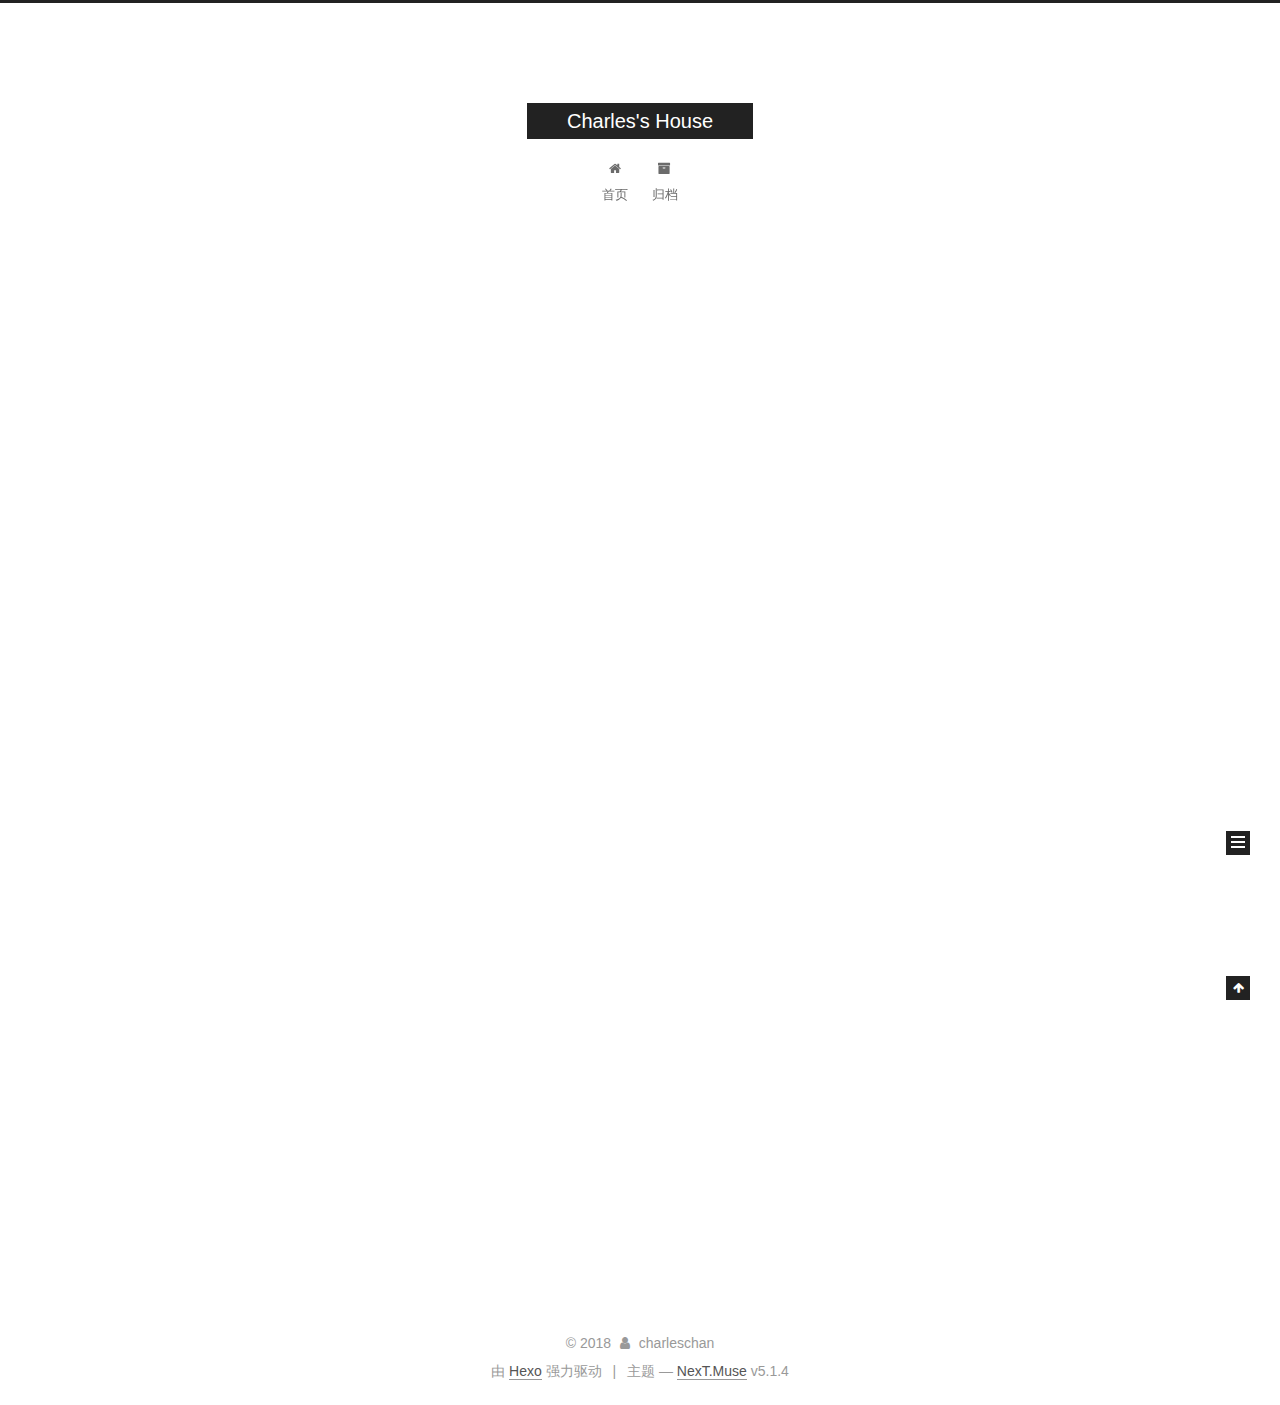
==== commit a798e7c8: "Site updated: 2018-07-21 12:07:27" ====
--- a/index.html
+++ b/index.html
@@ -5,7 +5,7 @@
   
 
 
-<html class="theme-next muse use-motion" lang="">
+<html class="theme-next muse use-motion" lang="zh-Hans">
 <head>
   <meta charset="UTF-8"/>
 <meta http-equiv="X-UA-Compatible" content="IE=edge" />
@@ -80,12 +80,12 @@
 
 
 <meta property="og:type" content="website">
-<meta property="og:title" content="Hexo">
+<meta property="og:title" content="Charles&#39;s House">
 <meta property="og:url" content="http://yoursite.com/index.html">
-<meta property="og:site_name" content="Hexo">
-<meta property="og:locale" content="default">
+<meta property="og:site_name" content="Charles&#39;s House">
+<meta property="og:locale" content="zh-Hans">
 <meta name="twitter:card" content="summary">
-<meta name="twitter:title" content="Hexo">
+<meta name="twitter:title" content="Charles&#39;s House">
 
 
 
@@ -101,7 +101,7 @@
     motion: {"enable":true,"async":false,"transition":{"post_block":"fadeIn","post_header":"slideDownIn","post_body":"slideDownIn","coll_header":"slideLeftIn","sidebar":"slideUpIn"}},
     duoshuo: {
       userId: '0',
-      author: 'Author'
+      author: '博主'
     },
     algolia: {
       applicationID: '',
@@ -121,7 +121,7 @@
 
 
 
-  <title>Hexo</title>
+  <title>Charles's House</title>
   
 
 
@@ -133,7 +133,7 @@
 
 </head>
 
-<body itemscope itemtype="http://schema.org/WebPage" lang="default">
+<body itemscope itemtype="http://schema.org/WebPage" lang="zh-Hans">
 
   
   
@@ -152,7 +152,7 @@
     <div class="custom-logo-site-title">
       <a href="/"  class="brand" rel="start">
         <span class="logo-line-before"><i></i></span>
-        <span class="site-title">Hexo</span>
+        <span class="site-title">Charles's House</span>
         <span class="logo-line-after"><i></i></span>
       </a>
     </div>
@@ -182,7 +182,7 @@
             
               <i class="menu-item-icon fa fa-fw fa-home"></i> <br />
             
-            Home
+            首页
           </a>
         </li>
       
@@ -192,7 +192,7 @@
             
               <i class="menu-item-icon fa fa-fw fa-archive"></i> <br />
             
-            Archives
+            归档
           </a>
         </li>
       
@@ -232,13 +232,13 @@
     <link itemprop="mainEntityOfPage" href="http://yoursite.com/2017/10/28/hello-world/">
 
     <span hidden itemprop="author" itemscope itemtype="http://schema.org/Person">
-      <meta itemprop="name" content="John Doe">
+      <meta itemprop="name" content="charleschan">
       <meta itemprop="description" content="">
       <meta itemprop="image" content="/images/avatar.gif">
     </span>
 
     <span hidden itemprop="publisher" itemscope itemtype="http://schema.org/Organization">
-      <meta itemprop="name" content="Hexo">
+      <meta itemprop="name" content="Charles's House">
     </span>
 
     
@@ -258,9 +258,9 @@
                 <i class="fa fa-calendar-o"></i>
               </span>
               
-                <span class="post-meta-item-text">Posted on</span>
+                <span class="post-meta-item-text">发表于</span>
               
-              <time title="Post created" itemprop="dateCreated datePublished" datetime="2017-10-28T08:39:58+08:00">
+              <time title="创建于" itemprop="dateCreated datePublished" datetime="2017-10-28T08:39:58+08:00">
                 2017-10-28
               </time>
             
@@ -317,6 +317,9 @@
     
     
     
+	<div>
+	
+	</div>
 
     
 
@@ -379,7 +382,7 @@
         <div class="site-overview">
           <div class="site-author motion-element" itemprop="author" itemscope itemtype="http://schema.org/Person">
             
-              <p class="site-author-name" itemprop="name">John Doe</p>
+              <p class="site-author-name" itemprop="name">charleschan</p>
               <p class="site-description motion-element" itemprop="description"></p>
           </div>
 
@@ -391,7 +394,7 @@
                 <a href="/archives/">
               
                   <span class="site-state-item-count">1</span>
-                  <span class="site-state-item-name">posts</span>
+                  <span class="site-state-item-name">日志</span>
                 </a>
               </div>
             
@@ -435,13 +438,13 @@
   <span class="with-love">
     <i class="fa fa-user"></i>
   </span>
-  <span class="author" itemprop="copyrightHolder">John Doe</span>
+  <span class="author" itemprop="copyrightHolder">charleschan</span>
 
   
 </div>
 
 
-  <div class="powered-by">Powered by <a class="theme-link" target="_blank" href="https://hexo.io">Hexo</a></div>
+  <div class="powered-by">由 <a class="theme-link" target="_blank" href="https://hexo.io">Hexo</a> 强力驱动</div>
 
 
 
@@ -449,7 +452,7 @@
 
 
 
-  <div class="theme-info">Theme &mdash; <a class="theme-link" target="_blank" href="https://github.com/iissnan/hexo-theme-next">NexT.Muse</a> v5.1.4</div>
+  <div class="theme-info">主题 &mdash; <a class="theme-link" target="_blank" href="https://github.com/iissnan/hexo-theme-next">NexT.Muse</a> v5.1.4</div>
 
 
 
